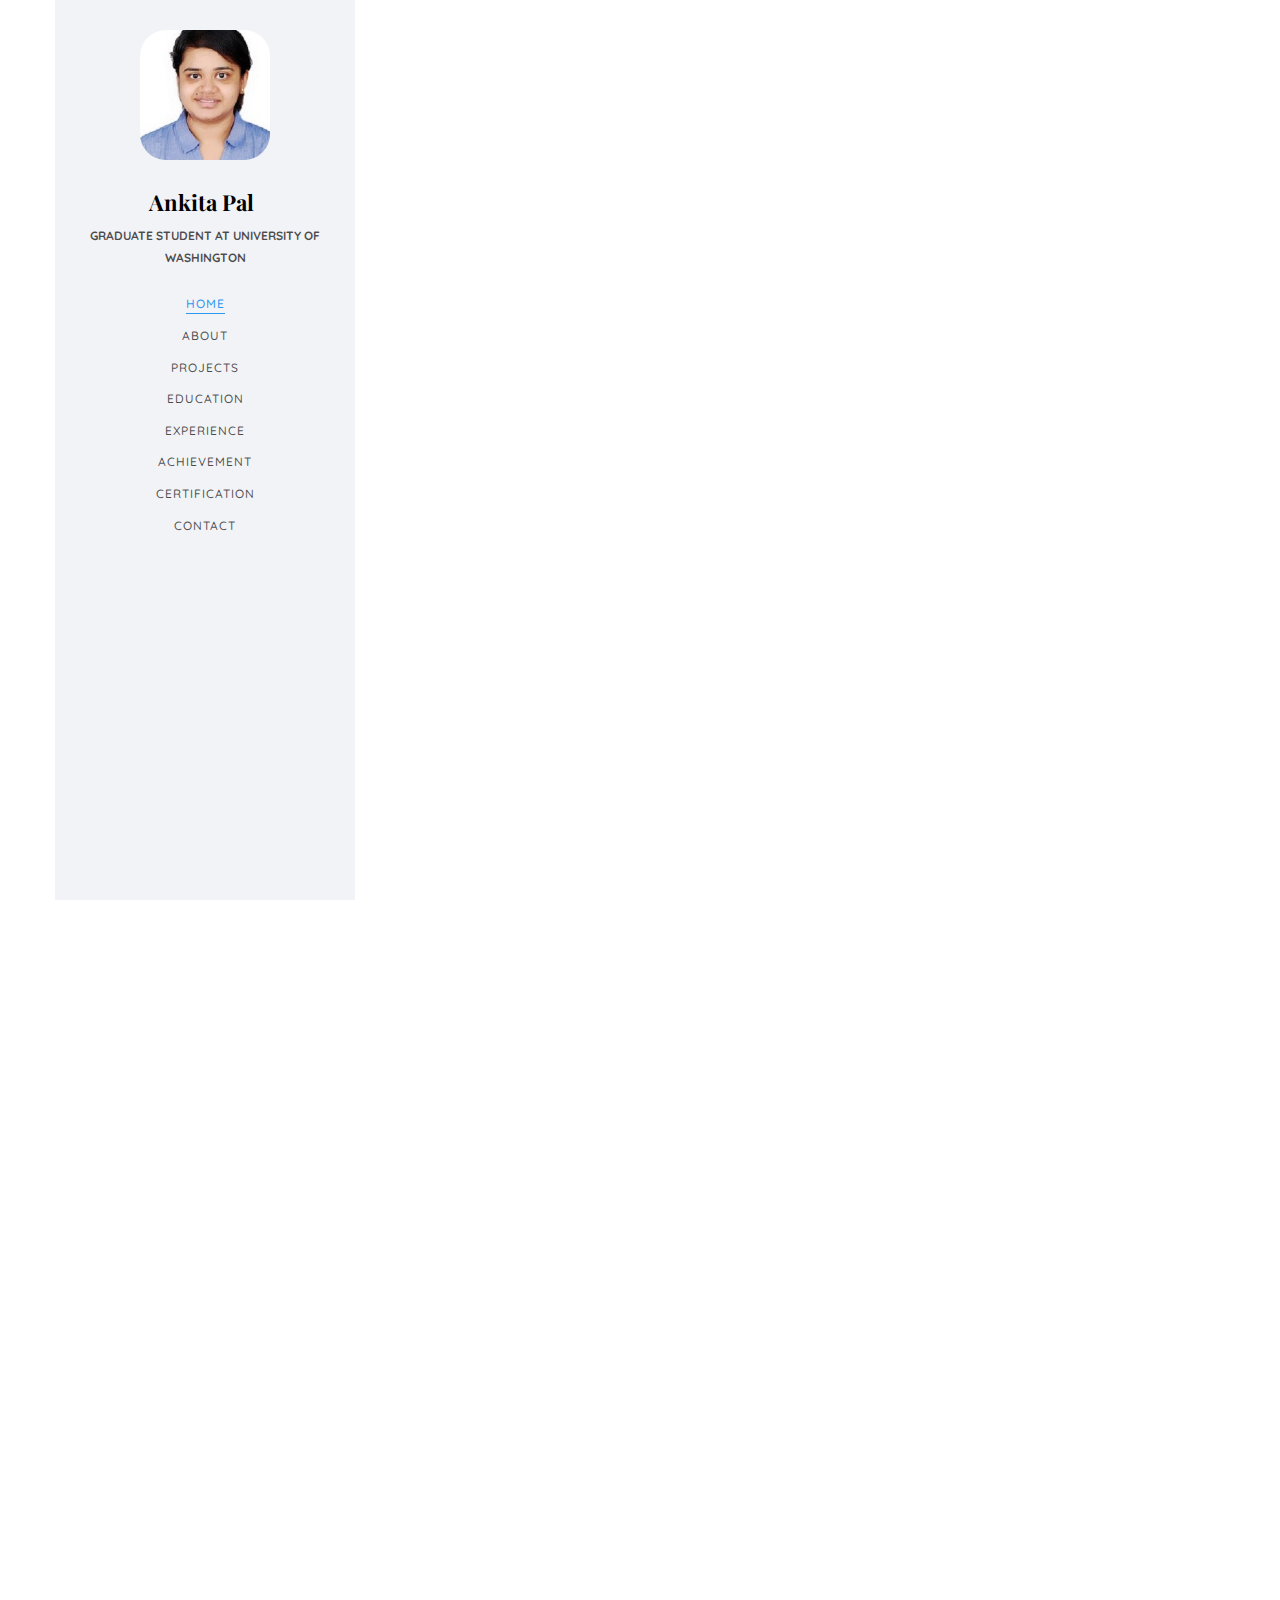
==== chatbot.html @ c8bf7006 "Add files via upload" ====
<!DOCTYPE HTML>
<html>
	<head>
	<meta charset="utf-8">
	<meta http-equiv="X-UA-Compatible" content="IE=edge">
	<title>Ankita Pal </title>
	<meta name="viewport" content="width=device-width, initial-scale=1">
        
	<meta name="description" content="Ankita Pal  is an Machine Learning Engineer from Bengaluru. See more..." />
	<meta name="keywords" content="Portfolio, Praven-, Ankita Pal-,Ankita Pal--linkedin,Ankita Pal--github,portfolio,Ankita Pal,,Ankita Pal-linkedin,ml-engineer,ai-engineer-Ankita Pal, Ankita Pal  github, Ankita Pal  linkedin, Ankita Pal ml engineer, Ankita Pal github, Ankita Pal linkedin, ai engineer"/>
	<meta name="author" content="Ankita Pal " />
        
    <!-- Global site tag (gtag.js) - Google Analytics -->
    <script async src="https://www.googletagmanager.com/gtag/js?id=UA-143950329-1"></script>
    <script>
      window.dataLayer = window.dataLayer || [];
      function gtag(){dataLayer.push(arguments);}
      gtag('js', new Date());
      gtag('config', 'UA-143950329-1');
    </script>
	<link rel="shortcut icon" href="favicon.ico">
	<link href="https://fonts.googleapis.com/css?family=Quicksand:300,400,500,700" rel="stylesheet">
	<link href="https://fonts.googleapis.com/css?family=Playfair+Display:400,400i,700" rel="stylesheet">
	<link rel="stylesheet" href="css/animate.css">
	<link rel="stylesheet" href="css/icomoon.css">
	<link rel="stylesheet" href="css/bootstrap.css">
	<link rel="stylesheet" href="css/flexslider.css">
	<link rel="stylesheet" href="fonts/flaticon/font/flaticon.css">
	<link rel="stylesheet" href="css/owl.carousel.min.css">
	<link rel="stylesheet" href="css/owl.theme.default.min.css">
	<link rel="stylesheet" href="css/style.css">
	<script src="js/modernizr-2.6.2.min.js"></script>

	</head>
	<body>
	<div id="colorlib-page">
		<div class="container-wrap">
		<a href="#" class="js-colorlib-nav-toggle colorlib-nav-toggle" data-toggle="collapse" data-target="#navbar" aria-expanded="false" aria-controls="navbar"><i></i></a>
		<aside id="colorlib-aside" role="complementary" class="border js-fullheight">
			<div class="text-center">
				<div class="author-img" style="background-image: url(images/DSC_0256.JPG);"></div>
				<h1 id="colorlib-logo"><a href="index.html">Ankita Pal </a></h1>
				<span class="position"><strong>Graduate student at University of Washington</strong></span>
			</div>
			<nav id="colorlib-main-menu" role="navigation" class="navbar">
				<!--<div id="navbar" class="collapse">-->
					<ul>
						<li class="active"><a href="" data-nav-section="home">Home</a></li>
						<li><a href="index.html#ABOUT">About</a></li> 
						<li><a href="index.html#PROJECTS" data-nav-section="projects">Projects</a></li>
						<li><a href="index.html#EDUCATION" data-nav-section="education">Education</a></li>
						<li><a href="index.html#EXPERIENCE" data-nav-section="experience">Experience</a></li>
                        <li><a href="index.html#ACHIEVEMENT" data-nav-section="achievement">Achievement</a></li>
                        <li><a href="index.html#CERTIFICATION" data-nav-section="certification">Certification</a></li>
						<li><a href="index.html#CONTACT" data-nav-section="contact">Contact</a></li>
					</ul>
				<!--</div>-->
			</nav>
		</aside>

		<div id="colorlib-main">
			
			<section class="colorlib-about" data-section="about">
				<div class="colorlib-narrow-content">
					<div class="row">
						<div class="col-md-12">
							<div class="row row-bottom-padded-sm animate-box" data-animate-effect="fadeInLeft">
								<div class="col-md-12">
									<div class="about-desc">
										<h2>Time-Aware News Recommendation Engine Based on Twitter User History</h2><a href="https://github.com/ankitapal189/News_recommendation"><u>Github Link</u></a>
											   <h3><a>University of Washington</a><span>&nbsp;&nbsp;Mar 2020 - Jun 2020</span></h3>
											  <p style="color: black">Proposed a method for news recommendation on social media platforms. Recommendation engine employs user-side information as well as the news article information for a hybrid Collaborative Filtering and Content-Based Filtering (CF-CBF) approach, to recommend a news article to the user. Experimented with both vectorized and graph-based approaches to cluster users based on their news consumption patterns. This forms the basis of the Collaborative Filtering component of the algorithm. On the item-side, experimented with vectorized and probabilistic approaches to find article clusters. Combining this with the time specific user interest for each topic, get a Content-Based Filtering (CBF) recommendation score. Finally, we take the two recommendation scores and combine them to a single score. Recommend the most relevant articles from the topics with the highest CF-CBF score for each user at a particular time period.</p>
											  <img src="C:\Users\ankit\Downloads\Website\inboxpraveen.github.io\images\flow.PNG">
											  <h4>Data Collection</h4>
											  <p>To creat a news recommendation engine, news as well as user data to model the user-item interactions, was needed.  While there are many text corpora for news article data, literature surveys showed that there are no openly available data sources to collect user interactions with news-items. Therefore, we decided to use Twitter data. We used tweets/retweets as the links between users and news articles. The twitter data used in our project was collected using the FakeNewsNet data repository. The repository provides a web-scraping tool that collects tweet and retweet data which refer to Politifact news articles.  This data is pulled using the Twitter API. </p>
											  <h4>Experiments</h4>
											  <p>For running our experiments, we split the data into training and test data sets. The split was done based on the active time span for each user.  70% of each user’s tweeting activity is used for the training data while the remaining 30% is retained for testing.  For inactive users (1-2 tweet only),we included 80% of such users in the training data, while the remaining users were considered ascold-start users in the test data. This was done to analyze the performance of our algorithm for cold and warm users. In our algorithm we have proposed two major ideas to recommend more personalized and time based recommendations. 
											  <ul>
												<li>Recommendations based on patterns in monthly interests in topics
												<li>Hybrid Recommendations generated based on user clustering by Louvain community detection and article clustering based on LDA. 
											  </ul>
											  To test the effect of each of these proposed ideas, we evaluate our model against other baseline algorithms.</p>
											  <h4>Model Evaluation Metrics</h4>
											  <p>We compare our algorithm against the baseline models, by comparing metrics like MAP@K, Precision@K, Recall@K, and Area under the Curve (AUC). Our recommender system produces a list of recommendations for each user in the test set. MAP@K gives insight into how relevant the list of recommended items are while giving a ranking to the recommendations as well.   Therefore,  by using this metric we can determine how well we are front-loading our recommendations. Precision@K and Recall@K do not take into account the ordering of the articles.  These metrics simply calculate the precision and recall by considering only the subset of our top recommendations from rank 1 through k. They are informative in indicating how well the system is performing in terms of recommending the relevant articles. The Precision-Recall curve takes into account both precision and recall of the recommendation system. Since there is a tradeoff between precision and recall, the area under the curve (AUC) can therefore be used as a single balanced measure for the overall quality of a recommendation system.</p>
											  
											  <h4>Result and Conclusion</h4>
											  <img src="C:\Users\ankit\Downloads\Website\inboxpraveen.github.io\images\results.PNG", style="height:300px; width:900px;">
											  <img src="C:\Users\ankit\Downloads\Website\inboxpraveen.github.io\images\results2.PNG">
											  <p>News Recommendation Systems pose a challenging problem due to the high dimensionality of the data.  Hybrid recommendations help to reduce the dimensionality, as well as improve recommendations based on similarities between within news articles and within users. The hybrid approach also helps to solve the User-side and Item-side cold start problems. Using the Louvain community detection algorithm, we find that we are able to group the users quite well in comparison to K-Means clustering.  We also find that LDA performs quite well as a topic modeling algorithm to classify similar articles. The popularity of different topics vary over time. Utilizing users’ time-based interest in different topics, tends to improve the model by recommending more relevant topics at any given time.  The smoothing constantGthat we have used in our implementation is an estimate of the average number of articles read across all time periods. The purpose of the smoothing constant is to take into account new users who do not have a substantial reading history. For the future scope of the project, it would be interesting to study how tuning the smoothing constant can improve the performance of the model.</p>

									</div>
								</div>
							</div>
						</div>
					</div>
				</div>
			</section>

			
			
		</div><!-- end:colorlib-main -->
	</div><!-- end:container-wrap -->
	</div><!-- end:colorlib-page -->

	<!-- jQuery -->
	<script src="js/jquery.min.js"></script>
	<!-- jQuery Easing -->
	<script src="js/jquery.easing.1.3.js"></script>
	<!-- Bootstrap -->
	<script src="js/bootstrap.min.js"></script>
	<!-- Waypoints -->
	<script src="js/jquery.waypoints.min.js"></script>
	<!-- Flexslider -->
	<script src="js/jquery.flexslider-min.js"></script>
	<!-- Owl carousel -->
	<script src="js/owl.carousel.min.js"></script>
	<!-- Counters -->
	<script src="js/jquery.countTo.js"></script>
	
	
	<!-- MAIN JS -->
	<script src="js/main.js"></script>

	</body>
</html>
---- css/icomoon.css ----
@font-face {
  font-family: 'icomoon';
  src:  url('fonts/icomoon.eot?6py85u');
  src:  url('fonts/icomoon.eot?6py85u#iefix') format('embedded-opentype'),
    url('fonts/icomoon.ttf?6py85u') format('truetype'),
    url('fonts/icomoon.woff?6py85u') format('woff'),
    url('fonts/icomoon.svg?6py85u#icomoon') format('svg');
  font-weight: normal;
  font-style: normal;
}

[class^="icon-"], [class*=" icon-"] {
  /* use !important to prevent issues with browser extensions that change fonts */
  font-family: 'icomoon' !important;
  speak: none;
  font-style: normal;
  font-weight: normal;
  font-variant: normal;
  text-transform: none;
  line-height: 1;

  /* Better Font Rendering =========== */
  -webkit-font-smoothing: antialiased;
  -moz-osx-font-smoothing: grayscale;
}

.icon-times:before {
  content: "\e930";
}
.icon-tick:before {
  content: "\e931";
}
.icon-plus:before {
  content: "\e932";
}
.icon-minus:before {
  content: "\e933";
}
.icon-equals:before {
  content: "\e934";
}
.icon-divide:before {
  content: "\e935";
}
.icon-chevron-right:before {
  content: "\e936";
}
.icon-chevron-left:before {
  content: "\e937";
}
.icon-arrow-right-thick:before {
  content: "\e938";
}
.icon-arrow-left-thick:before {
  content: "\e939";
}
.icon-th-small:before {
  content: "\e93a";
}
.icon-th-menu:before {
  content: "\e93b";
}
.icon-th-list:before {
  content: "\e93c";
}
.icon-th-large:before {
  content: "\e93d";
}
.icon-home:before {
  content: "\e93e";
}
.icon-arrow-forward:before {
  content: "\e93f";
}
.icon-arrow-back:before {
  content: "\e940";
}
.icon-rss:before {
  content: "\e941";
}
.icon-location:before {
  content: "\e942";
}
.icon-link:before {
  content: "\e943";
}
.icon-image:before {
  content: "\e944";
}
.icon-arrow-up-thick:before {
  content: "\e945";
}
.icon-arrow-down-thick:before {
  content: "\e946";
}
.icon-starburst:before {
  content: "\e947";
}
.icon-starburst-outline:before {
  content: "\e948";
}
.icon-star3:before {
  content: "\e949";
}
.icon-flow-children:before {
  content: "\e94a";
}
.icon-export:before {
  content: "\e94b";
}
.icon-delete2:before {
  content: "\e94c";
}
.icon-delete-outline:before {
  content: "\e94d";
}
.icon-cloud-storage:before {
  content: "\e94e";
}
.icon-wi-fi:before {
  content: "\e94f";
}
.icon-heart:before {
  content: "\e950";
}
.icon-flash:before {
  content: "\e951";
}
.icon-cancel:before {
  content: "\e952";
}
.icon-backspace:before {
  content: "\e953";
}
.icon-attachment:before {
  content: "\e954";
}
.icon-arrow-move:before {
  content: "\e955";
}
.icon-warning:before {
  content: "\e956";
}
.icon-user:before {
  content: "\e957";
}
.icon-radar:before {
  content: "\e958";
}
.icon-lock-open:before {
  content: "\e959";
}
.icon-lock-closed:before {
  content: "\e95a";
}
.icon-location-arrow:before {
  content: "\e95b";
}
.icon-info:before {
  content: "\e95c";
}
.icon-user-delete:before {
  content: "\e95d";
}
.icon-user-add:before {
  content: "\e95e";
}
.icon-media-pause:before {
  content: "\e95f";
}
.icon-group:before {
  content: "\e960";
}
.icon-chart-pie:before {
  content: "\e961";
}
.icon-chart-line:before {
  content: "\e962";
}
.icon-chart-bar:before {
  content: "\e963";
}
.icon-chart-area:before {
  content: "\e964";
}
.icon-video:before {
  content: "\e965";
}
.icon-point-of-interest:before {
  content: "\e966";
}
.icon-infinity:before {
  content: "\e967";
}
.icon-globe:before {
  content: "\e968";
}
.icon-eye:before {
  content: "\e969";
}
.icon-cog:before {
  content: "\e96a";
}
.icon-camera:before {
  content: "\e96b";
}
.icon-upload:before {
  content: "\e96c";
}
.icon-scissors:before {
  content: "\e96d";
}
.icon-refresh:before {
  content: "\e96e";
}
.icon-pin:before {
  content: "\e96f";
}
.icon-key:before {
  content: "\e970";
}
.icon-info-large:before {
  content: "\e971";
}
.icon-eject:before {
  content: "\e972";
}
.icon-download:before {
  content: "\e973";
}
.icon-zoom:before {
  content: "\e974";
}
.icon-zoom-out:before {
  content: "\e975";
}
.icon-zoom-in:before {
  content: "\e976";
}
.icon-sort-numerically:before {
  content: "\e977";
}
.icon-sort-alphabetically:before {
  content: "\e978";
}
.icon-input-checked:before {
  content: "\e979";
}
.icon-calender:before {
  content: "\e97a";
}
.icon-world2:before {
  content: "\e97b";
}
.icon-notes:before {
  content: "\e97c";
}
.icon-code:before {
  content: "\e97d";
}
.icon-arrow-sync:before {
  content: "\e97e";
}
.icon-arrow-shuffle:before {
  content: "\e97f";
}
.icon-arrow-repeat:before {
  content: "\e980";
}
.icon-arrow-minimise:before {
  content: "\e981";
}
.icon-arrow-maximise:before {
  content: "\e982";
}
.icon-arrow-loop:before {
  content: "\e983";
}
.icon-anchor:before {
  content: "\e984";
}
.icon-spanner:before {
  content: "\e985";
}
.icon-puzzle:before {
  content: "\e986";
}
.icon-power:before {
  content: "\e987";
}
.icon-plane:before {
  content: "\e988";
}
.icon-pi:before {
  content: "\e989";
}
.icon-phone:before {
  content: "\e98a";
}
.icon-microphone2:before {
  content: "\e98b";
}
.icon-media-rewind:before {
  content: "\e98c";
}
.icon-flag:before {
  content: "\e98d";
}
.icon-adjust-brightness:before {
  content: "\e98e";
}
.icon-waves:before {
  content: "\e98f";
}
.icon-social-twitter:before {
  content: "\e990";
}
.icon-social-facebook:before {
  content: "\e991";
}
.icon-social-dribbble:before {
  content: "\e992";
}
.icon-media-stop:before {
  content: "\e993";
}
.icon-media-record:before {
  content: "\e994";
}
.icon-media-play:before {
  content: "\e995";
}
.icon-media-fast-forward:before {
  content: "\e996";
}
.icon-media-eject:before {
  content: "\e997";
}
.icon-social-vimeo:before {
  content: "\e998";
}
.icon-social-tumbler:before {
  content: "\e999";
}
.icon-social-skype:before {
  content: "\e99a";
}
.icon-social-pinterest:before {
  content: "\e99b";
}
.icon-social-linkedin:before {
  content: "\e99c";
}
.icon-social-last-fm:before {
  content: "\e99d";
}
.icon-social-github:before {
  content: "\e99e";
}
.icon-social-flickr:before {
  content: "\e99f";
}
.icon-at:before {
  content: "\e9a0";
}
.icon-times-outline:before {
  content: "\e9a1";
}
.icon-plus-outline:before {
  content: "\e9a2";
}
.icon-minus-outline:before {
  content: "\e9a3";
}
.icon-tick-outline:before {
  content: "\e9a4";
}
.icon-th-large-outline:before {
  content: "\e9a5";
}
.icon-equals-outline:before {
  content: "\e9a6";
}
.icon-divide-outline:before {
  content: "\e9a7";
}
.icon-chevron-right-outline:before {
  content: "\e9a8";
}
.icon-chevron-left-outline:before {
  content: "\e9a9";
}
.icon-arrow-right-outline:before {
  content: "\e9aa";
}
.icon-arrow-left-outline:before {
  content: "\e9ab";
}
.icon-th-small-outline:before {
  content: "\e9ac";
}
.icon-th-menu-outline:before {
  content: "\e9ad";
}
.icon-th-list-outline:before {
  content: "\e9ae";
}
.icon-news2:before {
  content: "\e9b1";
}
.icon-home-outline:before {
  content: "\e9b2";
}
.icon-arrow-up-outline:before {
  content: "\e9b3";
}
.icon-arrow-forward-outline:before {
  content: "\e9b4";
}
.icon-arrow-down-outline:before {
  content: "\e9b5";
}
.icon-arrow-back-outline:before {
  content: "\e9b6";
}
.icon-trash3:before {
  content: "\e9b7";
}
.icon-rss-outline:before {
  content: "\e9b8";
}
.icon-message:before {
  content: "\e9b9";
}
.icon-location-outline:before {
  content: "\e9ba";
}
.icon-link-outline:before {
  content: "\e9bb";
}
.icon-image-outline:before {
  content: "\e9bc";
}
.icon-export-outline:before {
  content: "\e9bd";
}
.icon-cross:before {
  content: "\e9be";
}
.icon-wi-fi-outline:before {
  content: "\e9bf";
}
.icon-star-outline:before {
  content: "\e9c0";
}
.icon-media-pause-outline:before {
  content: "\e9c1";
}
.icon-mail:before {
  content: "\e9c2";
}
.icon-heart-outline:before {
  content: "\e9c3";
}
.icon-flash-outline:before {
  content: "\e9c4";
}
.icon-cancel-outline:before {
  content: "\e9c5";
}
.icon-beaker:before {
  content: "\e9c6";
}
.icon-arrow-move-outline:before {
  content: "\e9c7";
}
.icon-watch2:before {
  content: "\e9c8";
}
.icon-warning-outline:before {
  content: "\e9c9";
}
.icon-time:before {
  content: "\e9ca";
}
.icon-radar-outline:before {
  content: "\e9cb";
}
.icon-lock-open-outline:before {
  content: "\e9cc";
}
.icon-location-arrow-outline:before {
  content: "\e9cd";
}
.icon-info-outline:before {
  content: "\e9ce";
}
.icon-backspace-outline:before {
  content: "\e9cf";
}
.icon-attachment-outline:before {
  content: "\e9d0";
}
.icon-user-outline:before {
  content: "\e9d1";
}
.icon-user-delete-outline:before {
  content: "\e9d2";
}
.icon-user-add-outline:before {
  content: "\e9d3";
}
.icon-lock-closed-outline:before {
  content: "\e9d4";
}
.icon-group-outline:before {
  content: "\e9d5";
}
.icon-chart-pie-outline:before {
  content: "\e9d6";
}
.icon-chart-line-outline:before {
  content: "\e9d7";
}
.icon-chart-bar-outline:before {
  content: "\e9d8";
}
.icon-chart-area-outline:before {
  content: "\e9d9";
}
.icon-video-outline:before {
  content: "\e9da";
}
.icon-point-of-interest-outline:before {
  content: "\e9db";
}
.icon-map:before {
  content: "\e9dc";
}
.icon-key-outline:before {
  content: "\e9dd";
}
.icon-infinity-outline:before {
  content: "\e9de";
}
.icon-globe-outline:before {
  content: "\e9df";
}
.icon-eye-outline:before {
  content: "\e9e0";
}
.icon-cog-outline:before {
  content: "\e9e1";
}
.icon-camera-outline:before {
  content: "\e9e2";
}
.icon-upload-outline:before {
  content: "\e9e3";
}
.icon-support:before {
  content: "\e9e4";
}
.icon-scissors-outline:before {
  content: "\e9e5";
}
.icon-refresh-outline:before {
  content: "\e9e6";
}
.icon-info-large-outline:before {
  content: "\e9e7";
}
.icon-eject-outline:before {
  content: "\e9e8";
}
.icon-download-outline:before {
  content: "\e9e9";
}
.icon-battery-mid:before {
  content: "\e9ea";
}
.icon-battery-low:before {
  content: "\e9eb";
}
.icon-battery-high:before {
  content: "\e9ec";
}
.icon-zoom-outline:before {
  content: "\e9ed";
}
.icon-zoom-out-outline:before {
  content: "\e9ee";
}
.icon-zoom-in-outline:before {
  content: "\e9ef";
}
.icon-tag3:before {
  content: "\e9f0";
}
.icon-tabs-outline:before {
  content: "\e9f1";
}
.icon-pin-outline:before {
  content: "\e9f2";
}
.icon-message-typing:before {
  content: "\e9f3";
}
.icon-directions:before {
  content: "\e9f4";
}
.icon-battery-full:before {
  content: "\e9f5";
}
.icon-battery-charge:before {
  content: "\e9f6";
}
.icon-pipette:before {
  content: "\e9f7";
}
.icon-pencil:before {
  content: "\e9f8";
}
.icon-folder:before {
  content: "\e9f9";
}
.icon-folder-delete:before {
  content: "\e9fa";
}
.icon-folder-add:before {
  content: "\e9fb";
}
.icon-edit:before {
  content: "\e9fc";
}
.icon-document:before {
  content: "\e9fd";
}
.icon-document-delete:before {
  content: "\e9fe";
}
.icon-document-add:before {
  content: "\e9ff";
}
.icon-brush:before {
  content: "\ea00";
}
.icon-thumbs-up:before {
  content: "\ea01";
}
.icon-thumbs-down:before {
  content: "\ea02";
}
.icon-pen:before {
  content: "\ea03";
}
.icon-sort-numerically-outline:before {
  content: "\ea04";
}
.icon-sort-alphabetically-outline:before {
  content: "\ea05";
}
.icon-social-last-fm-circular:before {
  content: "\ea06";
}
.icon-social-github-circular:before {
  content: "\ea07";
}
.icon-compass:before {
  content: "\ea08";
}
.icon-bookmark:before {
  content: "\ea09";
}
.icon-input-checked-outline:before {
  content: "\ea0a";
}
.icon-code-outline:before {
  content: "\ea0b";
}
.icon-calender-outline:before {
  content: "\ea0c";
}
.icon-business-card:before {
  content: "\ea0d";
}
.icon-arrow-up:before {
  content: "\ea0e";
}
.icon-arrow-sync-outline:before {
  content: "\ea0f";
}
.icon-arrow-right:before {
  content: "\ea10";
}
.icon-arrow-repeat-outline:before {
  content: "\ea11";
}
.icon-arrow-loop-outline:before {
  content: "\ea12";
}
.icon-arrow-left:before {
  content: "\ea13";
}
.icon-flow-switch:before {
  content: "\ea14";
}
.icon-flow-parallel:before {
  content: "\ea15";
}
.icon-flow-merge:before {
  content: "\ea16";
}
.icon-document-text:before {
  content: "\ea17";
}
.icon-clipboard:before {
  content: "\ea18";
}
.icon-calculator:before {
  content: "\ea19";
}
.icon-arrow-minimise-outline:before {
  content: "\ea1a";
}
.icon-arrow-maximise-outline:before {
  content: "\ea1b";
}
.icon-arrow-down:before {
  content: "\ea1c";
}
.icon-gift:before {
  content: "\ea1d";
}
.icon-film:before {
  content: "\ea1e";
}
.icon-database:before {
  content: "\ea1f";
}
.icon-bell:before {
  content: "\ea20";
}
.icon-anchor-outline:before {
  content: "\ea21";
}
.icon-adjust-contrast:before {
  content: "\ea22";
}
.icon-world-outline:before {
  content: "\ea23";
}
.icon-shopping-bag:before {
  content: "\ea24";
}
.icon-power-outline:before {
  content: "\ea25";
}
.icon-notes-outline:before {
  content: "\ea26";
}
.icon-device-tablet:before {
  content: "\ea27";
}
.icon-device-phone:before {
  content: "\ea28";
}
.icon-device-laptop:before {
  content: "\ea29";
}
.icon-device-desktop:before {
  content: "\ea2a";
}
.icon-briefcase:before {
  content: "\ea2b";
}
.icon-stopwatch:before {
  content: "\ea2c";
}
.icon-spanner-outline:before {
  content: "\ea2d";
}
.icon-puzzle-outline:before {
  content: "\ea2e";
}
.icon-printer:before {
  content: "\ea2f";
}
.icon-pi-outline:before {
  content: "\ea30";
}
.icon-lightbulb:before {
  content: "\ea31";
}
.icon-flag-outline:before {
  content: "\ea32";
}
.icon-contacts:before {
  content: "\ea33";
}
.icon-archive2:before {
  content: "\ea34";
}
.icon-weather-stormy:before {
  content: "\ea35";
}
.icon-weather-shower:before {
  content: "\ea36";
}
.icon-weather-partly-sunny:before {
  content: "\ea37";
}
.icon-weather-downpour:before {
  content: "\ea38";
}
.icon-weather-cloudy:before {
  content: "\ea39";
}
.icon-plane-outline:before {
  content: "\ea3a";
}
.icon-phone-outline:before {
  content: "\ea3b";
}
.icon-microphone-outline:before {
  content: "\ea3c";
}
.icon-weather-windy:before {
  content: "\ea3d";
}
.icon-weather-windy-cloudy:before {
  content: "\ea3e";
}
.icon-weather-sunny:before {
  content: "\ea3f";
}
.icon-weather-snow:before {
  content: "\ea40";
}
.icon-weather-night:before {
  content: "\ea41";
}
.icon-media-stop-outline:before {
  content: "\ea42";
}
.icon-media-rewind-outline:before {
  content: "\ea43";
}
.icon-media-record-outline:before {
  content: "\ea44";
}
.icon-media-play-outline:before {
  content: "\ea45";
}
.icon-media-fast-forward-outline:before {
  content: "\ea46";
}
.icon-media-eject-outline:before {
  content: "\ea47";
}
.icon-wine:before {
  content: "\ea48";
}
.icon-waves-outline:before {
  content: "\ea49";
}
.icon-ticket:before {
  content: "\ea4a";
}
.icon-tags:before {
  content: "\ea4b";
}
.icon-plug:before {
  content: "\ea4c";
}
.icon-headphones:before {
  content: "\ea4d";
}
.icon-credit-card:before {
  content: "\ea4e";
}
.icon-coffee:before {
  content: "\ea4f";
}
.icon-book:before {
  content: "\ea50";
}
.icon-beer:before {
  content: "\ea51";
}
.icon-volume2:before {
  content: "\ea52";
}
.icon-volume-up:before {
  content: "\ea53";
}
.icon-volume-mute:before {
  content: "\ea54";
}
.icon-volume-down:before {
  content: "\ea55";
}
.icon-social-vimeo-circular:before {
  content: "\ea56";
}
.icon-social-twitter-circular:before {
  content: "\ea57";
}
.icon-social-pinterest-circular:before {
  content: "\ea58";
}
.icon-social-linkedin-circular:before {
  content: "\ea59";
}
.icon-social-facebook-circular:before {
  content: "\ea5a";
}
.icon-social-dribbble-circular:before {
  content: "\ea5b";
}
.icon-tree:before {
  content: "\ea5c";
}
.icon-thermometer2:before {
  content: "\ea5d";
}
.icon-social-tumbler-circular:before {
  content: "\ea5e";
}
.icon-social-skype-outline:before {
  content: "\ea5f";
}
.icon-social-flickr-circular:before {
  content: "\ea60";
}
.icon-social-at-circular:before {
  content: "\ea61";
}
.icon-shopping-cart:before {
  content: "\ea62";
}
.icon-messages:before {
  content: "\ea63";
}
.icon-leaf:before {
  content: "\ea64";
}
.icon-feather:before {
  content: "\ea65";
}
.icon-eye2:before {
  content: "\e064";
}
.icon-paper-clip:before {
  content: "\e065";
}
.icon-mail5:before {
  content: "\e066";
}
.icon-toggle:before {
  content: "\e067";
}
.icon-layout:before {
  content: "\e068";
}
.icon-link2:before {
  content: "\e069";
}
.icon-bell2:before {
  content: "\e06a";
}
.icon-lock3:before {
  content: "\e06b";
}
.icon-unlock:before {
  content: "\e06c";
}
.icon-ribbon2:before {
  content: "\e06d";
}
.icon-image2:before {
  content: "\e06e";
}
.icon-signal:before {
  content: "\e06f";
}
.icon-target3:before {
  content: "\e070";
}
.icon-clipboard3:before {
  content: "\e071";
}
.icon-clock3:before {
  content: "\e072";
}
.icon-watch:before {
  content: "\e073";
}
.icon-air-play:before {
  content: "\e074";
}
.icon-camera3:before {
  content: "\e075";
}
.icon-video2:before {
  content: "\e076";
}
.icon-disc:before {
  content: "\e077";
}
.icon-printer3:before {
  content: "\e078";
}
.icon-monitor:before {
  content: "\e079";
}
.icon-server:before {
  content: "\e07a";
}
.icon-cog2:before {
  content: "\e07b";
}
.icon-heart3:before {
  content: "\e07c";
}
.icon-paragraph:before {
  content: "\e07d";
}
.icon-align-justify:before {
  content: "\e07e";
}
.icon-align-left:before {
  content: "\e07f";
}
.icon-align-center:before {
  content: "\e080";
}
.icon-align-right:before {
  content: "\e081";
}
.icon-book2:before {
  content: "\e082";
}
.icon-layers2:before {
  content: "\e083";
}
.icon-stack2:before {
  content: "\e084";
}
.icon-stack-2:before {
  content: "\e085";
}
.icon-paper:before {
  content: "\e086";
}
.icon-paper-stack:before {
  content: "\e087";
}
.icon-search3:before {
  content: "\e088";
}
.icon-zoom-in2:before {
  content: "\e089";
}
.icon-zoom-out2:before {
  content: "\e08a";
}
.icon-reply2:before {
  content: "\e08b";
}
.icon-circle-plus:before {
  content: "\e08c";
}
.icon-circle-minus:before {
  content: "\e08d";
}
.icon-circle-check:before {
  content: "\e08e";
}
.icon-circle-cross:before {
  content: "\e08f";
}
.icon-square-plus:before {
  content: "\e090";
}
.icon-square-minus:before {
  content: "\e091";
}
.icon-square-check:before {
  content: "\e092";
}
.icon-square-cross:before {
  content: "\e093";
}
.icon-microphone:before {
  content: "\e094";
}
.icon-record:before {
  content: "\e095";
}
.icon-skip-back:before {
  content: "\e096";
}
.icon-rewind:before {
  content: "\e097";
}
.icon-play4:before {
  content: "\e098";
}
.icon-pause3:before {
  content: "\e099";
}
.icon-stop3:before {
  content: "\e09a";
}
.icon-fast-forward:before {
  content: "\e09b";
}
.icon-skip-forward:before {
  content: "\e09c";
}
.icon-shuffle2:before {
  content: "\e09d";
}
.icon-repeat:before {
  content: "\e09e";
}
.icon-folder2:before {
  content: "\e09f";
}
.icon-umbrella:before {
  content: "\e0a0";
}
.icon-moon:before {
  content: "\e0a1";
}
.icon-thermometer:before {
  content: "\e0a2";
}
.icon-drop:before {
  content: "\e0a3";
}
.icon-sun2:before {
  content: "\e0a4";
}
.icon-cloud3:before {
  content: "\e0a5";
}
.icon-cloud-upload2:before {
  content: "\e0a6";
}
.icon-cloud-download2:before {
  content: "\e0a7";
}
.icon-upload4:before {
  content: "\e0a8";
}
.icon-download4:before {
  content: "\e0a9";
}
.icon-location3:before {
  content: "\e0aa";
}
.icon-location-2:before {
  content: "\e0ab";
}
.icon-map3:before {
  content: "\e0ac";
}
.icon-battery:before {
  content: "\e0ad";
}
.icon-head:before {
  content: "\e0ae";
}
.icon-briefcase3:before {
  content: "\e0af";
}
.icon-speech-bubble:before {
  content: "\e0b0";
}
.icon-anchor2:before {
  content: "\e0b1";
}
.icon-globe2:before {
  content: "\e0b2";
}
.icon-box:before {
  content: "\e0b3";
}
.icon-reload:before {
  content: "\e0b4";
}
.icon-share3:before {
  content: "\e0b5";
}
.icon-marquee:before {
  content: "\e0b6";
}
.icon-marquee-plus:before {
  content: "\e0b7";
}
.icon-marquee-minus:before {
  content: "\e0b8";
}
.icon-tag:before {
  content: "\e0b9";
}
.icon-power2:before {
  content: "\e0ba";
}
.icon-command2:before {
  content: "\e0bb";
}
.icon-alt:before {
  content: "\e0bc";
}
.icon-esc:before {
  content: "\e0bd";
}
.icon-bar-graph:before {
  content: "\e0be";
}
.icon-bar-graph-2:before {
  content: "\e0bf";
}
.icon-pie-graph:before {
  content: "\e0c0";
}
.icon-star:before {
  content: "\e0c1";
}
.icon-arrow-left3:before {
  content: "\e0c2";
}
.icon-arrow-right3:before {
  content: "\e0c3";
}
.icon-arrow-up3:before {
  content: "\e0c4";
}
.icon-arrow-down3:before {
  content: "\e0c5";
}
.icon-volume:before {
  content: "\e0c6";
}
.icon-mute:before {
  content: "\e0c7";
}
.icon-content-right:before {
  content: "\e100";
}
.icon-content-left:before {
  content: "\e101";
}
.icon-grid2:before {
  content: "\e102";
}
.icon-grid-2:before {
  content: "\e103";
}
.icon-columns:before {
  content: "\e104";
}
.icon-loader:before {
  content: "\e105";
}
.icon-bag:before {
  content: "\e106";
}
.icon-ban:before {
  content: "\e107";
}
.icon-flag3:before {
  content: "\e108";
}
.icon-trash:before {
  content: "\e109";
}
.icon-expand2:before {
  content: "\e110";
}
.icon-contract:before {
  content: "\e111";
}
.icon-maximize:before {
  content: "\e112";
}
.icon-minimize:before {
  content: "\e113";
}
.icon-plus2:before {
  content: "\e114";
}
.icon-minus2:before {
  content: "\e115";
}
.icon-check:before {
  content: "\e116";
}
.icon-cross2:before {
  content: "\e117";
}
.icon-move:before {
  content: "\e118";
}
.icon-delete:before {
  content: "\e119";
}
.icon-menu5:before {
  content: "\e120";
}
.icon-archive:before {
  content: "\e121";
}
.icon-inbox:before {
  content: "\e122";
}
.icon-outbox:before {
  content: "\e123";
}
.icon-file:before {
  content: "\e124";
}
.icon-file-add:before {
  content: "\e125";
}
.icon-file-subtract:before {
  content: "\e126";
}
.icon-help:before {
  content: "\e127";
}
.icon-open:before {
  content: "\e128";
}
.icon-ellipsis:before {
  content: "\e129";
}
.icon-heart4:before {
  content: "\e900";
}
.icon-cloud4:before {
  content: "\e901";
}
.icon-star2:before {
  content: "\e902";
}
.icon-tv2:before {
  content: "\e903";
}
.icon-sound:before {
  content: "\e904";
}
.icon-video3:before {
  content: "\e905";
}
.icon-trash2:before {
  content: "\e906";
}
.icon-user2:before {
  content: "\e907";
}
.icon-key3:before {
  content: "\e908";
}
.icon-search4:before {
  content: "\e909";
}
.icon-settings:before {
  content: "\e90a";
}
.icon-camera4:before {
  content: "\e90b";
}
.icon-tag2:before {
  content: "\e90c";
}
.icon-lock4:before {
  content: "\e90d";
}
.icon-bulb:before {
  content: "\e90e";
}
.icon-pen2:before {
  content: "\e90f";
}
.icon-diamond:before {
  content: "\e910";
}
.icon-display2:before {
  content: "\e911";
}
.icon-location4:before {
  content: "\e912";
}
.icon-eye3:before {
  content: "\e913";
}
.icon-bubble3:before {
  content: "\e914";
}
.icon-stack3:before {
  content: "\e915";
}
.icon-cup:before {
  content: "\e916";
}
.icon-phone3:before {
  content: "\e917";
}
.icon-news:before {
  content: "\e918";
}
.icon-mail6:before {
  content: "\e919";
}
.icon-like:before {
  content: "\e91a";
}
.icon-photo:before {
  content: "\e91b";
}
.icon-note:before {
  content: "\e91c";
}
.icon-clock4:before {
  content: "\e91d";
}
.icon-paperplane:before {
  content: "\e91e";
}
.icon-params:before {
  content: "\e91f";
}
.icon-banknote:before {
  content: "\e920";
}
.icon-data:before {
  content: "\e921";
}
.icon-music2:before {
  content: "\e922";
}
.icon-megaphone2:before {
  content: "\e923";
}
.icon-study:before {
  content: "\e924";
}
.icon-lab2:before {
  content: "\e925";
}
.icon-food:before {
  content: "\e926";
}
.icon-t-shirt:before {
  content: "\e927";
}
.icon-fire2:before {
  content: "\e928";
}
.icon-clip:before {
  content: "\e929";
}
.icon-shop:before {
  content: "\e92a";
}
.icon-calendar3:before {
  content: "\e92b";
}
.icon-wallet2:before {
  content: "\e92c";
}
.icon-vynil:before {
  content: "\e92d";
}
.icon-truck2:before {
  content: "\e92e";
}
.icon-world:before {
  content: "\e92f";
}
.icon-spinner6:before {
  content: "\e9af";
}
.icon-spinner7:before {
  content: "\e9b0";
}
.icon-amazon:before {
  content: "\eab7";
}
.icon-google:before {
  content: "\eab8";
}
.icon-google2:before {
  content: "\eab9";
}
.icon-google3:before {
  content: "\eaba";
}
.icon-google-plus:before {
  content: "\eabb";
}
.icon-google-plus2:before {
  content: "\eabc";
}
.icon-google-plus3:before {
  content: "\eabd";
}
.icon-hangouts:before {
  content: "\eabe";
}
.icon-google-drive:before {
  content: "\eabf";
}
.icon-facebook2:before {
  content: "\eac0";
}
.icon-facebook22:before {
  content: "\eac1";
}
.icon-instagram:before {
  content: "\eac2";
}
.icon-whatsapp:before {
  content: "\eac3";
}
.icon-spotify:before {
  content: "\eac4";
}
.icon-telegram:before {
  content: "\eac5";
}
.icon-twitter2:before {
  content: "\eac6";
}
.icon-vine:before {
  content: "\eac7";
}
.icon-vk:before {
  content: "\eac8";
}
.icon-renren:before {
  content: "\eac9";
}
.icon-sina-weibo:before {
  content: "\eaca";
}
.icon-rss2:before {
  content: "\eacb";
}
.icon-rss22:before {
  content: "\eacc";
}
.icon-youtube:before {
  content: "\eacd";
}
.icon-youtube2:before {
  content: "\eace";
}
.icon-twitch:before {
  content: "\eacf";
}
.icon-vimeo:before {
  content: "\ead0";
}
.icon-vimeo2:before {
  content: "\ead1";
}
.icon-lanyrd:before {
  content: "\ead2";
}
.icon-flickr:before {
  content: "\ead3";
}
.icon-flickr2:before {
  content: "\ead4";
}
.icon-flickr3:before {
  content: "\ead5";
}
.icon-flickr4:before {
  content: "\ead6";
}
.icon-dribbble2:before {
  content: "\ead7";
}
.icon-behance:before {
  content: "\ead8";
}
.icon-behance2:before {
  content: "\ead9";
}
.icon-deviantart:before {
  content: "\eada";
}
.icon-500px:before {
  content: "\eadb";
}
.icon-steam:before {
  content: "\eadc";
}
.icon-steam2:before {
  content: "\eadd";
}
.icon-dropbox:before {
  content: "\eade";
}
.icon-onedrive:before {
  content: "\eadf";
}
.icon-github:before {
  content: "\eae0";
}
.icon-npm:before {
  content: "\eae1";
}
.icon-basecamp:before {
  content: "\eae2";
}
.icon-trello:before {
  content: "\eae3";
}
.icon-wordpress:before {
  content: "\eae4";
}
.icon-joomla:before {
  content: "\eae5";
}
.icon-ello:before {
  content: "\eae6";
}
.icon-blogger:before {
  content: "\eae7";
}
.icon-blogger2:before {
  content: "\eae8";
}
.icon-tumblr2:before {
  content: "\eae9";
}
.icon-tumblr22:before {
  content: "\eaea";
}
.icon-yahoo:before {
  content: "\eaeb";
}
.icon-yahoo2:before {
  content: "\eaec";
}
.icon-tux:before {
  content: "\eaed";
}
.icon-appleinc:before {
  content: "\eaee";
}
.icon-finder:before {
  content: "\eaef";
}
.icon-android:before {
  content: "\eaf0";
}
.icon-windows:before {
  content: "\eaf1";
}
.icon-windows8:before {
  content: "\eaf2";
}
.icon-soundcloud:before {
  content: "\eaf3";
}
.icon-soundcloud2:before {
  content: "\eaf4";
}
.icon-skype:before {
  content: "\eaf5";
}
.icon-reddit:before {
  content: "\eaf6";
}
.icon-hackernews:before {
  content: "\eaf7";
}
.icon-wikipedia:before {
  content: "\eaf8";
}
.icon-linkedin2:before {
  content: "\eaf9";
}
.icon-linkedin22:before {
  content: "\eafa";
}
.icon-lastfm:before {
  content: "\eafb";
}
.icon-lastfm2:before {
  content: "\eafc";
}
.icon-delicious:before {
  content: "\eafd";
}
.icon-stumbleupon:before {
  content: "\eafe";
}
.icon-stumbleupon2:before {
  content: "\eaff";
}
.icon-stackoverflow:before {
  content: "\eb00";
}
.icon-pinterest:before {
  content: "\eb01";
}
.icon-pinterest2:before {
  content: "\eb02";
}
.icon-xing:before {
  content: "\eb03";
}
.icon-xing2:before {
  content: "\eb04";
}
.icon-flattr:before {
  content: "\eb05";
}
.icon-foursquare:before {
  content: "\eb06";
}
.icon-yelp:before {
  content: "\eb07";
}
.icon-paypal:before {
  content: "\eb08";
}
.icon-chrome:before {
  content: "\eb09";
}
.icon-firefox:before {
  content: "\eb0a";
}
.icon-IE:before {
  content: "\eb0b";
}
.icon-edge:before {
  content: "\eb0c";
}
.icon-safari:before {
  content: "\eb0d";
}
.icon-opera:before {
  content: "\eb0e";
}
.icon-file-pdf:before {
  content: "\eb0f";
}
.icon-file-openoffice:before {
  content: "\eb10";
}
.icon-file-word:before {
  content: "\eb11";
}
.icon-file-excel:before {
  content: "\eb12";
}
.icon-libreoffice:before {
  content: "\eb13";
}
.icon-html-five:before {
  content: "\eb14";
}
.icon-html-five2:before {
  content: "\eb15";
}
.icon-css3:before {
  content: "\eb16";
}
.icon-git:before {
  content: "\eb17";
}
.icon-codepen:before {
  content: "\eb18";
}
.icon-svg:before {
  content: "\eb19";
}
.icon-IcoMoon:before {
  content: "\eb1a";
}
---- css/style.css ----
@font-face {
  font-family: 'icomoon';
  src: url("../fonts/icomoon/icomoon.eot?srf3rx");
  src: url("../fonts/icomoon/icomoon.eot?srf3rx#iefix") format("embedded-opentype"), url("../fonts/icomoon/icomoon.ttf?srf3rx") format("truetype"), url("../fonts/icomoon/icomoon.woff?srf3rx") format("woff"), url("../fonts/icomoon/icomoon.svg?srf3rx#icomoon") format("svg");
  font-weight: normal;
  font-style: normal; }

body {
  font-family: "Quicksand", Arial, sans-serif;
  font-weight: 400;
  font-size: 15px;
  line-height: 1.8;
  color: rgba(0, 0, 0, 0.7); }
  @media screen and (max-width: 992px) {
    body {
      font-size: 16px; } }

a {
  color: #2c98f0;
  -webkit-transition: 0.1s;
  -o-transition: 0.1s;
  transition: 0.1s; }
  a:hover, a:active, a:focus {
    color: #2c98f0;
    outline: none;
    text-decoration: none !important; }

p {
  margin-bottom: 1.5em; }

h1, h2, h3, h4, h5, h6 {
  color: #000;
  font-family: "Playfair Display", Georgia, serif;
  font-weight: 400;
  margin: 0 0 30px 0; }

figure {
  margin-bottom: 2.5em;
  float: left;
  width: 100%; }
  figure figcaption {
    font-size: 16px;
    width: 80%;
    margin: 20px auto 0px auto;
    color: #b3b3b3;
    font-style: italic;
    font-family: "Quicksand", Arial, sans-serif; }
    @media screen and (max-width: 480px) {
      figure figcaption {
        width: 100%; } }

::-webkit-selection {
  color: #fff;
  background: #2c98f0; }

::-moz-selection {
  color: #fff;
  background: #2c98f0; }

::selection {
  color: #fff;
  background: #2c98f0; }

#colorlib-page {
  width: 100%;
  overflow: hidden;
  position: relative; }

#colorlib-aside {
  padding-top: 2em;
  padding-bottom: 40px;
  float: left;
  width: 300px;
  position: fixed;
  overflow-y: scroll;
  z-index: 1001;
  background: #f2f3f7;
  -webkit-transition: 0.2s;
  -o-transition: 0.2s;
  transition: 0.2s; }
  @media screen and (max-width: 768px) {
    #colorlib-aside {
      width: 300px;
      -moz-transform: translateX(-300px);
      -webkit-transform: translateX(-300px);
      -ms-transform: translateX(-300px);
      -o-transform: translateX(-300px);
      transform: translateX(-300px);
      padding-top: 4em; } }
  #colorlib-aside .author-img {
    width: 130px;
    height: 130px;
    margin: 0 auto;
    margin-bottom: 30px;
    -webkit-border-radius: 50%;
    -moz-border-radius: 50%;
    -ms-border-radius: 50%;
    border-radius: 20%; }
  #colorlib-aside .position {
    display: block;
    margin-bottom: 2em;
    font-size: 12px;
    text-transform: uppercase; }
  #colorlib-aside #colorlib-logo {
    text-align: right;
    font-weight: 700;
    font-size: 22px;
    margin-bottom: .5em;
    display: block;
    width: 100%; }
    #colorlib-aside #colorlib-logo a {
      display: block;
      text-align: center;
      color: #000;
      padding-right: .3em; }
  #colorlib-aside #colorlib-main-menu {
    display: block;
    width: 100%; }
    #colorlib-aside #colorlib-main-menu .collapse {
      display: block !important; }
    #colorlib-aside #colorlib-main-menu ul {
      text-align: center;
      margin: 0;
      padding: 0; }
      @media screen and (max-width: 768px) {
        #colorlib-aside #colorlib-main-menu ul {
          margin: 0 0 2em 0; } }
      #colorlib-aside #colorlib-main-menu ul li {
        margin: 0 0 10px 0;
        padding: 0;
        list-style: none;
        font-size: 12px;
        font-weight: 500;
        text-transform: uppercase;
        letter-spacing: 1px; }
        #colorlib-aside #colorlib-main-menu ul li a {
          color: rgba(0, 0, 0, 0.7);
          text-decoration: none;
          position: relative;
          padding: 10px 0;
          font-family: "Quicksand", Arial, sans-serif;
          -webkit-transition: 0.3s;
          -o-transition: 0.3s;
          transition: 0.3s; }
          #colorlib-aside #colorlib-main-menu ul li a:after {
            content: "";
            position: absolute;
            height: 1px;
            bottom: 7px;
            left: 0;
            right: 0;
            background-color: #2c98f0;
            visibility: hidden;
            -webkit-transform: scaleX(0);
            -moz-transform: scaleX(0);
            -ms-transform: scaleX(0);
            -o-transform: scaleX(0);
            transform: scaleX(0);
            -webkit-transition: all 0.3s cubic-bezier(0.175, 0.885, 0.32, 1.275);
            -moz-transition: all 0.3s cubic-bezier(0.175, 0.885, 0.32, 1.275);
            -ms-transition: all 0.3s cubic-bezier(0.175, 0.885, 0.32, 1.275);
            -o-transition: all 0.3s cubic-bezier(0.175, 0.885, 0.32, 1.275);
            transition: all 0.3s cubic-bezier(0.175, 0.885, 0.32, 1.275); }
          #colorlib-aside #colorlib-main-menu ul li a:hover {
            text-decoration: none;
            color: black; }
            #colorlib-aside #colorlib-main-menu ul li a:hover:after {
              visibility: visible;
              -webkit-transform: scaleX(1);
              -moz-transform: scaleX(1);
              -ms-transform: scaleX(1);
              -o-transform: scaleX(1);
              transform: scaleX(1); }
        #colorlib-aside #colorlib-main-menu ul li.active a {
          color: #2c98f0; }
          #colorlib-aside #colorlib-main-menu ul li.active a:after {
            visibility: visible;
            -webkit-transform: scaleX(1);
            -moz-transform: scaleX(1);
            -ms-transform: scaleX(1);
            -o-transform: scaleX(1);
            transform: scaleX(1); }
  #colorlib-aside .colorlib-footer {
    font-size: 15px;
    text-align: center;
    font-weight: 400;
    color: rgba(0, 0, 0, 0.5);
    padding: 0 20px;
    width: 100%; }
    @media screen and (max-width: 768px) {
      #colorlib-aside .colorlib-footer {
        position: relative;
        bottom: 0; } }
    #colorlib-aside .colorlib-footer span {
      display: block; }
    #colorlib-aside .colorlib-footer ul {
      padding: 0;
      margin: 0; }
      #colorlib-aside .colorlib-footer ul li {
        padding: 0;
        margin: 0;
        display: inline;
        list-style: none; }
        #colorlib-aside .colorlib-footer ul li a {
          color: rgba(0, 0, 0, 1);
          padding: 4px; }
          #colorlib-aside .colorlib-footer ul li a:hover, #colorlib-aside .colorlib-footer ul li a:active, #colorlib-aside .colorlib-footer ul li a:focus {
            text-decoration: none;
            outline: none;
            color: #2c98f0; }

.container-wrap {
  max-width: 1170px;
  margin: 0 auto; }

#colorlib-main {
  width: calc(100% - 300px);
  float: right;
  -webkit-transition: 0.5s;
  -o-transition: 0.5s;
  transition: 0.5s; }
  @media screen and (max-width: 768px) {
    #colorlib-main {
      width: 100%;
      padding: 0 1em; } }

#colorlib-hero {
  min-height: 500px;
  background: #fff url(../images/loader.gif) no-repeat center center;
  width: 100%;
  float: left;
  margin-bottom: 10em;
  clear: both; }
  #colorlib-hero .flexslider {
    border: none;
    z-index: 1;
    margin-bottom: 0; }
    #colorlib-hero .flexslider .slides {
      position: relative;
      overflow: visible; }
      #colorlib-hero .flexslider .slides li {
        background-repeat: no-repeat;
        background-size: cover;
        background-position: bottom center;
        min-height: 400px;
        position: relative; }
    #colorlib-hero .flexslider .flex-control-nav {
      bottom: 20px;
      z-index: 1000;
      left: 20px;
      float: left;
      width: auto; }
      @media screen and (max-width: 768px) {
        #colorlib-hero .flexslider .flex-control-nav {
          right: 20px;
          top: 100px; } }
      #colorlib-hero .flexslider .flex-control-nav li {
        display: block;
        margin-bottom: 10px; }
        #colorlib-hero .flexslider .flex-control-nav li a {
          background: rgba(0, 0, 0, 0.5);
          -webkit-box-shadow: none;
          box-shadow: none;
          width: 12px;
          height: 12px;
          cursor: pointer; }
          #colorlib-hero .flexslider .flex-control-nav li a.flex-active {
            cursor: pointer;
            background: transparent;
            border: 2px solid #2c98f0; }
    #colorlib-hero .flexslider .flex-direction-nav {
      display: none; }
    #colorlib-hero .flexslider .slider-text {
      display: table;
      opacity: 0;
      min-height: 500px;
      z-index: 9; }
      #colorlib-hero .flexslider .slider-text > .slider-text-inner {
        display: table-cell;
        vertical-align: middle;
        min-height: 700px;
        padding: 2.5em;
        position: relative; }
        @media screen and (max-width: 768px) {
          #colorlib-hero .flexslider .slider-text > .slider-text-inner {
            text-align: center; } }
        #colorlib-hero .flexslider .slider-text > .slider-text-inner h1, #colorlib-hero .flexslider .slider-text > .slider-text-inner h2 {
          margin: 0;
          padding: 0;
          color: black;
          font-family: "Playfair Display", Georgia, serif; }
        #colorlib-hero .flexslider .slider-text > .slider-text-inner h1 {
          margin-bottom: 20px;
          font-size: 60px;
          line-height: 1.3;
          font-weight: 700; }
          @media screen and (max-width: 768px) {
            #colorlib-hero .flexslider .slider-text > .slider-text-inner h1 {
              font-size: 28px; } }
        #colorlib-hero .flexslider .slider-text > .slider-text-inner h2 {
          font-size: 18px;
          line-height: 1.5;
          margin-bottom: 30px;
          font-weight: 300;
          font-family: "Quicksand", Arial, sans-serif; }
          #colorlib-hero .flexslider .slider-text > .slider-text-inner h2 a {
            color: rgba(44, 152, 240, 0.8);
            border-bottom: 1px solid rgba(44, 152, 240, 0.7); }
        #colorlib-hero .flexslider .slider-text > .slider-text-inner .heading-section {
          font-size: 50px; }
          @media screen and (max-width: 768px) {
            #colorlib-hero .flexslider .slider-text > .slider-text-inner .heading-section {
              font-size: 30px; } }
        #colorlib-hero .flexslider .slider-text > .slider-text-inner s
.colorlib-lead {
          font-size: 20px;
          color: #fff; }
        #colorlib-hero .flexslider .slider-text > .slider-text-inner p {
          margin-bottom: 0; }
        #colorlib-hero .flexslider .slider-text > .slider-text-inner .btn {
          font-size: 12px;
          text-transform: uppercase;
          letter-spacing: 2px;
          color: #000;
          padding: 10px 15px !important;
          border: none;
          font-weight: 400; }
          #colorlib-hero .flexslider .slider-text > .slider-text-inner .btn.btn-learn {
            color: #000;
            border: 1px solid #000;
            background: transparent !important; }
            #colorlib-hero .flexslider .slider-text > .slider-text-inner .btn.btn-learn:hover {
              background: transparent !important;
              border: 1px solid #000 !important; }
          @media screen and (max-width: 768px) {
            #colorlib-hero .flexslider .slider-text > .slider-text-inner .btn {
              width: 100%; } }

body.offcanvas {
  overflow-x: hidden; }
  body.offcanvas #colorlib-aside {
    -moz-transform: translateX(0);
    -webkit-transform: translateX(0);
    -ms-transform: translateX(0);
    -o-transform: translateX(0);
    transform: translateX(0);
    width: 300px;
    background: #f2f3f7;
    z-index: 999;
    position: fixed; }
  body.offcanvas #colorlib-main, body.offcanvas .colorlib-nav-toggle {
    top: 0;
    -moz-transform: translateX(300px);
    -webkit-transform: translateX(300px);
    -ms-transform: translateX(300px);
    -o-transform: translateX(300px);
    transform: translateX(300px); }

.colorlib-narrow-content {
  padding: 0 2.5em; }
  @media screen and (max-width: 768px) {
    .colorlib-narrow-content {
      padding: 0; } }

.no-gutters {
  margin: 0;
  padding: 0; }

.colorlib-experience,
.colorlib-skills,
.colorlib-education,
.colorlib-blog,
.colorlib-work,
.colorlib-about,
.colorlib-achievement,
.colorlib-certification,
.colorlib-services,
.colorlib-contact {
  padding-top: 20px;
  padding-bottom: 20px;
  clear: both;
  width: 100%;
  display: block; }
  @media screen and (max-width: 768px) {
    .colorlib-experience,
    .colorlib-skills,
    .colorlib-education,
    .colorlib-blog,
    .colorlib-work,
    .colorlib-achievement,
    .colorlib-certification,
    .colorlib-about,
    .colorlib-services,
    .colorlib-contact {
      padding-top: 5em;
      padding-bottom: 8em; } }

.author-img {
  background-size: cover;
  background-position: center center;
  background-repeat: no-repeat;
  position: relative; }

.colorlib-heading {
  font-size: 18px;
  margin-bottom: 2em;
  font-weight: 700;
  text-transform: uppercase;
  letter-spacing: 5px;
  line-height: 1.8;
  position: relative; }
  .colorlib-heading span {
    display: block; }
  @media screen and (max-width: 768px) {
    .colorlib-heading {
      margin-bottom: 3em; } }

.heading-meta {
  margin-bottom: 15px;
  display: block;
  font-size: 10px;
  text-transform: uppercase;
  color: #999999;
  font-weight: 500;
  letter-spacing: 5px; }

.about-img {
  width: 100%;
  height: 600px;
  margin-bottom: 30px; }

.about-desc h3 {
  font-size: 18px;
  text-transform: uppercase;
  letter-spacing: 5px;
  font-weight: 500; }

.hire {
  padding: 2em;
  background: #f9bf3f; }
  .hire h2 {
    line-height: 1.5; }
  .hire .btn-hire {
    color: #000;
    text-transform: uppercase;
    letter-spacing: 1px;
    bordeR: 1px solid #000;
    padding: 2px 10px; }

.fancy-collapse-panel .panel-default > .panel-heading {
  padding: 0; }

.panel-heading a {
  padding: 20px 25px;
  display: block;
  width: 100%;
  font-weight: 500;
  font-size: 14px;
  letter-spacing: 1px;
  text-transform: uppercase;
  font-family: "Quicksand", Arial, sans-serif;
  background-color: #2c98f0;
  color: #fff;
  position: relative;
  -webkit-box-shadow: none !important;
  -moz-box-shadow: none !important;
  -ms-box-shadow: none !important;
  -o-box-shadow: none !important;
  box-shadow: none !important; }

.panel {
  -webkit-box-shadow: none !important;
  -moz-box-shadow: none !important;
  -ms-box-shadow: none !important;
  -o-box-shadow: none !important;
  box-shadow: none !important;
  border: none; }

.panel-heading a:after {
  font-family: "icomoon";
  content: "\e115";
  position: absolute;
  right: 20px;
  font-size: 14px;
  font-weight: 400;
  top: 50%;
  line-height: 1;
  margin-top: -7px; }

.panel-heading a.collapsed:after {
  content: "\e114"; }

.panel-heading a.collapsed {
  background: #f2f3f7;
  border: 1px solid #e6e6e6 !important;
  color: #333333; }

.panel-body {
  padding: 1.5em;
  margin-top: 5px;
  border: 1px solid #e6e6e6 !important; }

.timeline-centered {
  position: relative;
  margin-bottom: 30px; }

.timeline-centered:before, .timeline-centered:after {
  content: " ";
  display: table; }

.timeline-centered:after {
  clear: both; }

.timeline-centered:before, .timeline-centered:after {
  content: " ";
  display: table; }

.timeline-centered:after {
  clear: both; }

.timeline-centered:before {
  content: '';
  position: absolute;
  display: block;
  width: 4px;
  background: #f2f3f7;
  top: 20px;
  bottom: 20px;
  margin-left: 29px; }

.timeline-centered .timeline-entry {
  position: relative;
  margin-top: 5px;
  margin-left: 30px;
  margin-bottom: 10px;
  clear: both; }

.timeline-centered .timeline-entry .timeline-entry-inner {
  position: relative;
  margin-left: -20px; }

.timeline-centered .timeline-entry .timeline-entry-inner .timeline-icon {
  display: block;
  width: 40px;
  height: 40px;
  background: #2c98f0;
  -webkit-border-radius: 50%;
  -moz-border-radius: 50%;
  -ms-border-radius: 50%;
  border-radius: 50%;
  text-align: center;
  -moz-box-shadow: 0 0 0 5px #f2f3f7;
  -webkit-box-shadow: 0 0 0 5px #f2f3f7;
  box-shadow: 0 0 0 5px #f2f3f7;
  line-height: 40px;
  float: left; }
  .timeline-centered .timeline-entry .timeline-entry-inner .timeline-icon i {
    color: #fff; }
  .timeline-centered .timeline-entry .timeline-entry-inner .timeline-icon.color-2 {
    background: #ec5453; }
  .timeline-centered .timeline-entry .timeline-entry-inner .timeline-icon.color-3 {
    background: #f9bf3f; }
  .timeline-centered .timeline-entry .timeline-entry-inner .timeline-icon.color-4 {
    background: #a84cb8; }
  .timeline-centered .timeline-entry .timeline-entry-inner .timeline-icon.color-5 {
    background: #2fa499; }
  .timeline-centered .timeline-entry .timeline-entry-inner .timeline-icon.color-none {
    background: #fff;
    width: 20px;
    height: 20px;
    margin-left: 10px; }

.timeline-centered .timeline-entry .timeline-entry-inner .timeline-label {
  position: relative;
  background: #f2f3f7;
  padding: 1.5em;
  margin-left: 60px;
  -webkit-background-clip: padding-box;
  -moz-background-clip: padding;
  background-clip: padding-box; }

.timeline-centered .timeline-entry .timeline-entry-inner .timeline-label:after {
  content: '';
  display: block;
  position: absolute;
  width: 0;
  height: 0;
  border-style: solid;
  border-width: 9px 9px 9px 0;
  border-color: transparent #f2f3f7 transparent transparent;
  left: 0;
  top: 10px;
  margin-left: -9px; }

.timeline-centered .timeline-entry .timeline-entry-inner .timeline-label p + p {
  margin-top: 15px; }

.timeline-centered .timeline-entry .timeline-entry-inner .timeline-label h2 {
  font-size: 20px;
  font-family: "Quicksand", Arial, sans-serif;
  font-weight: 500; }

.timeline-centered .timeline-entry .timeline-entry-inner .timeline-label h2 a {
  color: #000; }

.timeline-centered .timeline-entry .timeline-entry-inner .timeline-label h2 span {
  -webkit-opacity: .4;
  -moz-opacity: .4;
  opacity: .4;
  -ms-filter: alpha(opacity=40);
  filter: alpha(opacity=40);
  font-size: 16px; }

.services {
	padding: 2px;
  -webkit-box-shadow: 0px 0px 26px 0px rgba(0, 0, 0, 0.17);
  -moz-box-shadow: 0px 0px 26px 0px rgba(0, 0, 0, 0.17);
  -ms-box-shadow: 0px 0px 26px 0px rgba(0, 0, 0, 0.17);
  -o-box-shadow: 0px 0px 26px 0px rgba(0, 0, 0, 0.17);
  box-shadow: 0px 0px 26px 0px rgba(0, 0, 0, 0.17);
  border-bottom: 2px solid #2c98f0; }
  .services .icon2 {
    display: block; }
    .services .icon2 i {
      font-size: 15px;
      color: #2c98f0; }
  .services h3 {
    font-family: "Quicksand", Arial, sans-serif;
    font-size: 15px;
    font-weight: 50; }
  .services.color-2 {
    border-bottom: 2px solid #ec5453; }
    .services.color-2 .icon2 i {
      color: #ec5453; }
  .services.color-3 {
    border-bottom: 2px solid #f9bf3f; }
    .services.color-3 .icon2 i {
      color: #f9bf3f; }
  .services.color-4 {
    border-bottom: 2px solid #a84cb8; }
    .services.color-4 .icon2 i {
      color: #a84cb8; }
  .services.color-5 {
    border-bottom: 2px solid #2fa499; }
  .services.color-6 {
    border-bottom: 2px solid #4054b2; }

.services {
  position: relative;
  z-index: 0; }
  @media screen and (max-width: 768px) {
    .services {
      margin-bottom: 0px; } }
  .services .icon {
    position: absolute;
    left: 0;
    right: 0;
    width: 10px;
    height: 5px;
    display: table;
    margin: 0 auto;
    background: #2c98f0; }
    .services .icon:before, .services .icon:after {
      position: absolute;
      left: 0;
      right: 0;
      content: ''; }
    .services .icon:before {
      top: -3px;
      width: 0;
      height: 0;
      border-style: solid;
      border-width: 0 5px 3px 5px;
      border-color: transparent transparent #2c98f0 transparent; }
    .services .icon:after {
      bottom: -3px;
      width: 0;
      height: 0;
      border-style: solid;
      border-width: 3px 5px 0 5px;
      border-color: #2c98f0 transparent transparent transparent; }
    .services .icon i {
      font-size: 3px;
      color: #fff;
      z-index: 1;
      display: table-cell;
      vertical-align: middle; }
  .services .desc {
    margin: 10px; }
    .services .desc h3 {
      font-size: 15px;
      font-weight: 700;
      text-transform: uppercase; }
  .services.color-2 .icon {
    background: #ec5453; }
    .services.color-2 .icon:before {
      border-color: transparent transparent #ec5453 transparent; }
    .services.color-2 .icon:after {
      border-color: #ec5453 transparent transparent transparent; }
  .services.color-3 .icon {
    background: #f9bf3f; }
    .services.color-3 .icon:before {
      border-color: transparent transparent #f9bf3f transparent; }
    .services.color-3 .icon:after {
      border-color: #f9bf3f transparent transparent transparent; }
  .services.color-4 .icon {
    background: #a84cb8; }
    .services.color-4 .icon:before {
      border-color: transparent transparent #a84cb8 transparent; }
    .services.color-4 .icon:after {
      border-color: #a84cb8 transparent transparent transparent; }
  .services.color-5 .icon {
    background: #2fa499; }
    .services.color-5 .icon:before {
      border-color: transparent transparent #2fa499 transparent; }
    .services.color-5 .icon:after {
      border-color: #2fa499 transparent transparent transparent; }
  .services.color-6 .icon {
    background: #4054b2; }
    .services.color-6 .icon:before {
      border-color: transparent transparent #4054b2 transparent; }
    .services.color-6 .icon:after {
      border-color: #4054b2 transparent transparent transparent; }

.progress-wrap h3 {
  font-size: 16px;
  font-family: "Quicksand", Arial, sans-serif;
  margin-bottom: 10px; }

.progress {
  height: 6px;
  -webkit-box-shadow: none;
  box-shadow: none;
  background: #f2f3f7;
  overflow: visible; }

.progress-bar {
  background: #2c98f0;
  -webkit-box-shadow: none;
  box-shadow: none;
  font-size: 12px;
  line-height: 1.2;
  color: #000;
  font-weight: 600;
  text-align: right;
  position: relative;
  overflow: visible;
  -webkit-border-radius: 8px;
  -moz-border-radius: 8px;
  -ms-border-radius: 8px;
  border-radius: 8px; }
  .progress-bar:after {
    position: absolute;
    top: -2px;
    right: 0;
    width: 10px;
    height: 10px;
    content: '';
    background: #2c98f0;
    -webkit-border-radius: 50%;
    -moz-border-radius: 50%;
    -ms-border-radius: 50%;
    border-radius: 50%; }
  .progress-bar span {
    position: absolute;
    top: -22px;
    right: 0; }
  .progress-bar.color-1 {
    background: #2c98f0; }
    .progress-bar.color-1:after {
      background: #2c98f0; }
    .progress-bar.color-1 span {
      color: #2c98f0; }
  .progress-bar.color-2 {
    background: #ec5453; }
    .progress-bar.color-2:after {
      background: #ec5453; }
    .progress-bar.color-2 span {
      color: #ec5453; }
  .progress-bar.color-3 {
    background: #f9bf3f; }
    .progress-bar.color-3:after {
      background: #f9bf3f; }
    .progress-bar.color-3 span {
      color: #f9bf3f; }
  .progress-bar.color-4 {
    background: #a84cb8; }
    .progress-bar.color-4:after {
      background: #a84cb8; }
    .progress-bar.color-4 span {
      color: #a84cb8; }
  .progress-bar.color-5 {
    background: #2fa499; }
    .progress-bar.color-5:after {
      background: #2fa499; }
    .progress-bar.color-5 span {
      color: #2fa499; }
  .progress-bar.color-6 {
    background: #4054b2; }
    .progress-bar.color-6:after {
      background: #4054b2; }
    .progress-bar.color-6 span {
      color: #4054b2; }

.colorlib-feature {
  text-align: left;
  width: 100%;
  float: left;
  margin-bottom: 40px;
  position: relative; }
  .colorlib-feature .colorlib-icon {
    position: absolute;
    top: 0;
    left: 0;
    width: 100px;
    height: 100px;
    display: table;
    text-align: center;
    background: #f2f3f7;
    -webkit-border-radius: 2px;
    -moz-border-radius: 2px;
    -ms-border-radius: 2px;
    border-radius: 2px; }
    .colorlib-feature .colorlib-icon i {
      display: table-cell;
      vertical-align: middle;
      color: #2c98f0;
      font-size: 60px;
      height: 100px; }
      @media screen and (max-width: 1200px) {
        .colorlib-feature .colorlib-icon i {
          font-size: 40px; } }
  .colorlib-feature .colorlib-text {
    padding-left: 120px;
    width: 100%; }
    .colorlib-feature .colorlib-text h2, .colorlib-feature .colorlib-text h3 {
      margin: 0;
      padding: 0; }
    .colorlib-feature .colorlib-text h3 {
      font-weight: 500;
      margin-bottom: 20px;
      color: rgba(0, 0, 0, 0.7);
      font-size: 14px;
      letter-spacing: 3px;
      text-transform: uppercase; }
  .colorlib-feature.colorlib-feature-sm .colorlib-text {
    margin-top: 30px; }
  .colorlib-feature.colorlib-feature-sm .colorlib-icon i {
    color: #2c98f0;
    font-size: 40px; }
    @media screen and (max-width: 1200px) {
      .colorlib-feature.colorlib-feature-sm .colorlib-icon i {
        font-size: 28px; } }

.blog-entry {
  width: 100%;
  float: left;
  background: #fff;
  margin-bottom: 3em; }
  @media screen and (max-width: 768px) {
    .blog-entry {
      margin-bottom: 3em; } }
  .blog-entry .blog-img {
    width: 100%;
    float: left;
    overflow: hidden;
    position: relative;
    z-index: 1;
    margin-bottom: 25px; }
    .blog-entry .blog-img img {
      position: relative;
      max-width: 100%;
      -webkit-transform: scale(1);
      -moz-transform: scale(1);
      -ms-transform: scale(1);
      -o-transform: scale(1);
      transform: scale(1);
      -webkit-transition: 0.3s;
      -o-transition: 0.3s;
      transition: 0.3s; }
  .blog-entry .desc h3 {
    font-size: 16px;
    margin-bottom: 25px;
    line-height: auto;
    font-weight: 500;
    text-transform: uppercase;
    letter-spacing: 1px;
    font-family: "Quicksand", Arial, sans-serif; }
    .blog-entry .desc h3 a {
      color: #000;
      text-decoration: none; }
  .blog-entry .desc span {
    display: block;
    margin-bottom: 20px;
    font-size: 12px;
    color: rgba(0, 0, 0, 0.4) !important;
    text-transform: uppercase;
    letter-spacing: 1px;
    font-weight: 400; }
    .blog-entry .desc span small i {
      color: #999999; }
  .blog-entry .desc .lead {
    font-size: 12px;
    text-transform: uppercase;
    letter-spacing: 2px;
    color: #000; }
  .blog-entry:hover .blog-img img {
    -webkit-transform: scale(1.1);
    -moz-transform: scale(1.1);
    -ms-transform: scale(1.1);
    -o-transform: scale(1.1);
    transform: scale(1.1); }

.work-menu span {
  margin-left: 10px; }
  .work-menu span:first-child {
    margin-left: 0; }
  .work-menu span a {
    color: #000; }
    .work-menu span a.active {
      color: #2c98f0; }

.project {
  background-size: cover;
  background-position: center center;
  background-repeat: no-repeat;
  position: relative;
  height: 300px;
  width: 100%;
  display: block;
  margin-bottom: 30px; }
  .project .desc {
    position: absolute;
    top: 0;
    bottom: 0;
    left: 0;
    right: 0;
    background: #2c98f0;
    opacity: 0;
    -webkit-transition: 0.3s;
    -o-transition: 0.3s;
    transition: 0.3s; }
    .project .desc .con {
      padding: 20px;
      display: block;
      position: relative;
      height: 300px; }
      .project .desc .con .icon {
        position: absolute;
        bottom: 20px;
        left: 20px;
        right: 20px; }
        .project .desc .con .icon span {
          display: inline;
          padding-right: 5px; }
          .project .desc .con .icon span a {
            color: #333333;
            padding: 5px;
            background: rgba(255, 255, 255, 0.5);
            -webkit-border-radius: 4px;
            -moz-border-radius: 4px;
            -ms-border-radius: 4px;
            border-radius: 4px; }
        .project .desc .con .icon i {
          font-size: 16px;
          color: #333333; }
    .project .desc h3 {
      font-family: "Quicksand", Arial, sans-serif;
      font-size: 16px;
      font-weight: 500;
      text-transform: uppercase;
      letter-spacing: 1px;
      -webkit-transition: -webkit-transform 0.3s, opacity 0.3s;
      -webkit-transition: opacity 0.3s, -webkit-transform 0.3s;
      transition: opacity 0.3s, -webkit-transform 0.3s;
      -o-transition: transform 0.3s, opacity 0.3s;
      transition: transform 0.3s, opacity 0.3s;
      transition: transform 0.3s, opacity 0.3s, -webkit-transform 0.3s;
      -webkit-transform: translate3d(0, -15px, 0);
      transform: translate3d(0, -15px, 0);
      margin-bottom: 15px; }
      .project .desc h3 a {
        color: #fff; }
    .project .desc span {
      display: block;
      color: rgba(255, 255, 255, 0.7);
      font-size: 13px;
      -webkit-transition: -webkit-transform 0.3s, opacity 0.3s;
      -webkit-transition: opacity 0.3s, -webkit-transform 0.3s;
      transition: opacity 0.3s, -webkit-transform 0.3s;
      -o-transition: transform 0.3s, opacity 0.3s;
      transition: transform 0.3s, opacity 0.3s;
      transition: transform 0.3s, opacity 0.3s, -webkit-transform 0.3s;
      -webkit-transform: translate3d(0, 15px, 0);
      transform: translate3d(0, 15px, 0); }
      .project .desc span a {
        color: #000; }
    @media screen and (max-width: 768px) {
      .project .desc {
        opacity: 1;
        background: rgba(0, 0, 0, 0.4); }
        .project .desc h3 {
          font-style: 28px;
          -webkit-transform: translate3d(0, 0, 0);
          transform: translate3d(0, 0, 0);
          color: #000; }
        .project .desc span {
          -webkit-transform: translate3d(0, 0, 0);
          transform: translate3d(0, 0, 0); } }
  .project:hover .desc {
    opacity: 1; }
    .project:hover .desc h3 {
      -webkit-transform: translate3d(0, 0, 0);
      transform: translate3d(0, 0, 0); }
    .project:hover .desc span {
      -webkit-transform: translate3d(0, 0, 0);
      transform: translate3d(0, 0, 0); }

.btn-load-more {
  width: 100%; }

#colorlib-counter {
  position: relative;
  clear: both;
  margin-bottom: 5em; }

.colorlib-counters {
  padding: 3em 0;
  background-size: cover;
  background-attachment: fixed;
  background-position: center center; }
  .colorlib-counters .overlay {
    z-index: 0;
    position: absolute;
    bottom: 0;
    top: 0;
    left: 0;
    right: 0;
    background: rgba(0, 0, 0, 0.4); }
  .colorlib-counters .icon {
    width: 100px;
    height: 100px;
    display: table;
    margin: 0 auto;
    margin-bottom: 20px; }
    .colorlib-counters .icon i {
      display: table-cell;
      vertical-align: middle;
      width: 100px;
      height: 100px;
      font-size: 50px;
      color: #2c98f0;
      background: #fff;
      -webkit-border-radius: 50%;
      -moz-border-radius: 50%;
      -ms-border-radius: 50%;
      border-radius: 50%; }
  .colorlib-counters .counter-wrap {
    border: 1px solid red !important; }
  .colorlib-counters .colorlib-counter {
    font-size: 40px;
    display: block;
    color: white;
    font-family: "Quicksand", Arial, sans-serif;
    width: 100%;
    font-weight: 700;
    margin-bottom: .3em; }
  .colorlib-counters .colorlib-counter-label {
    color: rgba(255, 255, 255, 0.7);
    text-transform: uppercase;
    font-size: 14px;
    letter-spacing: 5px;
    margin-bottom: 2em;
    display: block; }

.colorlib-social {
  padding: 0;
  margin: 0;
  text-align: center; }
  .colorlib-social li {
    padding: 0;
    margin: 0;
    list-style: none;
    display: -moz-inline-stack;
    display: inline-block;
    zoom: 1;
    *display: inline; }
    .colorlib-social li a {
      font-size: 22px;
      color: #000;
      padding: 10px;
      display: -moz-inline-stack;
      display: inline-block;
      zoom: 1;
      *display: inline;
      -webkit-border-radius: 7px;
      -moz-border-radius: 7px;
      -ms-border-radius: 7px;
      border-radius: 7px; }
      @media screen and (max-width: 768px) {
        .colorlib-social li a {
          padding: 10px 8px; } }
      .colorlib-social li a:hover {
        color: #2c98f0; }
      .colorlib-social li a:hover, .colorlib-social li a:active, .colorlib-social li a:focus {
        outline: none;
        text-decoration: none;
        color: #2c98f0; }

#map {
  width: 100%;
  height: 700px; }
  @media screen and (max-width: 768px) {
    #map {
      height: 200px; } }

.colorlib-bg-color {
  background: #fafafa;
  position: relative; }

.pagination {
  padding: 0; }
  .pagination li {
    margin: 2px; }
    .pagination li a {
      color: #000;
      background: transparent;
      color: #000;
      margin: 2px;
      -webkit-border-radius: 0;
      -moz-border-radius: 0;
      -ms-border-radius: 0;
      border-radius: 0; }
      .pagination li a:first-child {
        -webkit-border-radius: 2px;
        -moz-border-radius: 2px;
        -ms-border-radius: 2px;
        border-radius: 2px; }
      .pagination li a:hover, .pagination li a:focus {
        background: #2c98f0;
        color: #fff;
        border: 1px solid #2c98f0; }
      @media screen and (max-width: 768px) {
        .pagination li a {
          padding: 7px 15px; } }
    .pagination li.active a {
      background: #2c98f0;
      border: 1px solid #2c98f0 !important; }
      .pagination li.active a:hover, .pagination li.active a:focus {
        background: #2c98f0;
        color: #fff;
        border: 1px solid #2c98f0 !important; }

.btn {
  margin-right: 4px;
  margin-bottom: 4px;
  font-family: "Quicksand", Arial, sans-serif;
  font-size: 12px;
  font-weight: 400;
  text-transform: uppercase;
  letter-spacing: 1px;
  -webkit-border-radius: 2px;
  -moz-border-radius: 2px;
  -ms-border-radius: 2px;
  border-radius: 2px;
  -webkit-transition: 0.5s;
  -o-transition: 0.5s;
  transition: 0.5s;
  padding: 8px 15px !important; }
  .btn.btn-sm {
    padding: 4px 15px !important; }
  .btn.btn-md {
    padding: 8px 20px !important; }
  .btn.btn-lg {
    padding: 18px 36px !important; }
  .btn:hover, .btn:active, .btn:focus {
    -webkit-box-shadow: none !important;
    box-shadow: none !important;
    outline: none !important; }

.btn-primary {
  background: #2c98f0;
  color: #fff;
  border: 2px solid #2c98f0; }
  .btn-primary:hover, .btn-primary:focus, .btn-primary:active {
    background: #44a4f2 !important;
    border-color: #44a4f2 !important; }
  .btn-primary.btn-outline {
    background: transparent;
    color: #2c98f0;
    border: 2px solid #2c98f0; }
    .btn-primary.btn-outline:hover, .btn-primary.btn-outline:focus, .btn-primary.btn-outline:active {
      background: #2c98f0;
      color: #fff; }

.btn-success {
  background: #5cb85c;
  color: #fff;
  border: 2px solid #5cb85c; }
  .btn-success:hover, .btn-success:focus, .btn-success:active {
    background: #4cae4c !important;
    border-color: #4cae4c !important; }
  .btn-success.btn-outline {
    background: transparent;
    color: #5cb85c;
    border: 2px solid #5cb85c; }
    .btn-success.btn-outline:hover, .btn-success.btn-outline:focus, .btn-success.btn-outline:active {
      background: #5cb85c;
      color: #fff; }

.btn-info {
  background: #5bc0de;
  color: #fff;
  border: 2px solid #5bc0de; }
  .btn-info:hover, .btn-info:focus, .btn-info:active {
    background: #46b8da !important;
    border-color: #46b8da !important; }
  .btn-info.btn-outline {
    background: transparent;
    color: #5bc0de;
    border: 2px solid #5bc0de; }
    .btn-info.btn-outline:hover, .btn-info.btn-outline:focus, .btn-info.btn-outline:active {
      background: #5bc0de;
      color: #fff; }

.btn-warning {
  background: #f0ad4e;
  color: #fff;
  border: 2px solid #f0ad4e; }
  .btn-warning:hover, .btn-warning:focus, .btn-warning:active {
    background: #eea236 !important;
    border-color: #eea236 !important; }
  .btn-warning.btn-outline {
    background: transparent;
    color: #f0ad4e;
    border: 2px solid #f0ad4e; }
    .btn-warning.btn-outline:hover, .btn-warning.btn-outline:focus, .btn-warning.btn-outline:active {
      background: #f0ad4e;
      color: #fff; }

.btn-danger {
  background: #d9534f;
  color: #fff;
  border: 2px solid #d9534f; }
  .btn-danger:hover, .btn-danger:focus, .btn-danger:active {
    background: #d43f3a !important;
    border-color: #d43f3a !important; }
  .btn-danger.btn-outline {
    background: transparent;
    color: #d9534f;
    border: 2px solid #d9534f; }
    .btn-danger.btn-outline:hover, .btn-danger.btn-outline:focus, .btn-danger.btn-outline:active {
      background: #d9534f;
      color: #fff; }

.btn-outline {
  background: none;
  border: 2px solid gray;
  font-size: 16px;
  -webkit-transition: 0.3s;
  -o-transition: 0.3s;
  transition: 0.3s; }
  .btn-outline:hover, .btn-outline:focus, .btn-outline:active {
    -webkit-box-shadow: none;
    box-shadow: none; }

.form-control {
  -webkit-appearance: none;
  -moz-appearance: none;
  appearance: none;
  -webkit-box-shadow: none;
  box-shadow: none;
  background: transparent;
  border: transparent;
  background: #f2f3f7;
  height: 54px;
  font-size: 16px;
  font-weight: 400;
  -webkit-transition: 0.3s;
  -o-transition: 0.3s;
  transition: 0.3s;
  -webkit-border-radius: 0;
  -moz-border-radius: 0;
  -ms-border-radius: 0;
  border-radius: 0; }
  .form-control:active, .form-control:focus {
    outline: none;
    -webkit-box-shadow: none;
    box-shadow: none;
    border-color: transparent;
    background: #f0f0f0; }

#message {
  height: 130px; }

.colorlib-nav-toggle {
  cursor: pointer;
  text-decoration: none; }
  .colorlib-nav-toggle.active i::before, .colorlib-nav-toggle.active i::after {
    background: #000; }
  .colorlib-nav-toggle.dark.active i::before, .colorlib-nav-toggle.dark.active i::after {
    background: #000; }
  .colorlib-nav-toggle:hover, .colorlib-nav-toggle:focus, .colorlib-nav-toggle:active {
    outline: none;
    border-bottom: none !important; }
  .colorlib-nav-toggle i {
    position: relative;
    display: -moz-inline-stack;
    display: inline-block;
    zoom: 1;
    *display: inline;
    width: 30px;
    height: 2px;
    color: #000;
    font: bold 14px/.4 Helvetica;
    text-transform: uppercase;
    text-indent: -55px;
    background: #000;
    -webkit-transition: all .2s ease-out;
    -o-transition: all .2s ease-out;
    transition: all .2s ease-out; }
    .colorlib-nav-toggle i::before, .colorlib-nav-toggle i::after {
      content: '';
      width: 30px;
      height: 2px;
      background: #000;
      position: absolute;
      left: 0;
      -webkit-transition: 0.2s;
      -o-transition: 0.2s;
      transition: 0.2s; }
  .colorlib-nav-toggle.dark i {
    position: relative;
    color: #000;
    background: #000;
    -webkit-transition: all .2s ease-out;
    -o-transition: all .2s ease-out;
    transition: all .2s ease-out; }
    .colorlib-nav-toggle.dark i::before, .colorlib-nav-toggle.dark i::after {
      background: #000;
      -webkit-transition: 0.2s;
      -o-transition: 0.2s;
      transition: 0.2s; }

.colorlib-nav-toggle i::before {
  top: -7px; }

.colorlib-nav-toggle i::after {
  bottom: -7px; }

.colorlib-nav-toggle:hover i::before {
  top: -10px; }

.colorlib-nav-toggle:hover i::after {
  bottom: -10px; }

.colorlib-nav-toggle.active i {
  background: transparent; }

.colorlib-nav-toggle.active i::before {
  top: 0;
  -webkit-transform: rotateZ(45deg);
  -moz-transform: rotateZ(45deg);
  -ms-transform: rotateZ(45deg);
  -o-transform: rotateZ(45deg);
  transform: rotateZ(45deg); }

.colorlib-nav-toggle.active i::after {
  bottom: 0;
  -webkit-transform: rotateZ(-45deg);
  -moz-transform: rotateZ(-45deg);
  -ms-transform: rotateZ(-45deg);
  -o-transform: rotateZ(-45deg);
  transform: rotateZ(-45deg); }

.colorlib-nav-toggle {
  position: fixed;
  left: -5px;
  top: 0px;
  z-index: 9999;
  cursor: pointer;
  opacity: 1;
  visibility: hidden;
  padding: 20px;
  -webkit-transition: 0.1s;
  -o-transition: 0.1s;
  transition: 0.1s; }
  @media screen and (max-width: 768px) {
    .colorlib-nav-toggle {
      opacity: 1;
      visibility: visible; } }

@media screen and (max-width: 480px) {
  .col-xxs-12 {
    float: none;
    width: 100%; } }

.row-bottom-padded-lg {
  padding-bottom: 7em; }
  @media screen and (max-width: 768px) {
    .row-bottom-padded-lg {
      padding-bottom: 1em; } }

.row-bottom-padded-md {
  padding-bottom: 3em; }
  @media screen and (max-width: 768px) {
    .row-bottom-padded-md {
      padding-bottom: 1em; } }

.row-bottom-padded-sm {
  padding-bottom: 1em; }
  @media screen and (max-width: 768px) {
    .row-bottom-padded-sm {
      padding-bottom: 1em; } }

.row-pt-md {
  padding-top: 3em; }

.col-padding {
  padding: 10px !important; }

.js .animate-box {
  opacity: 0; }
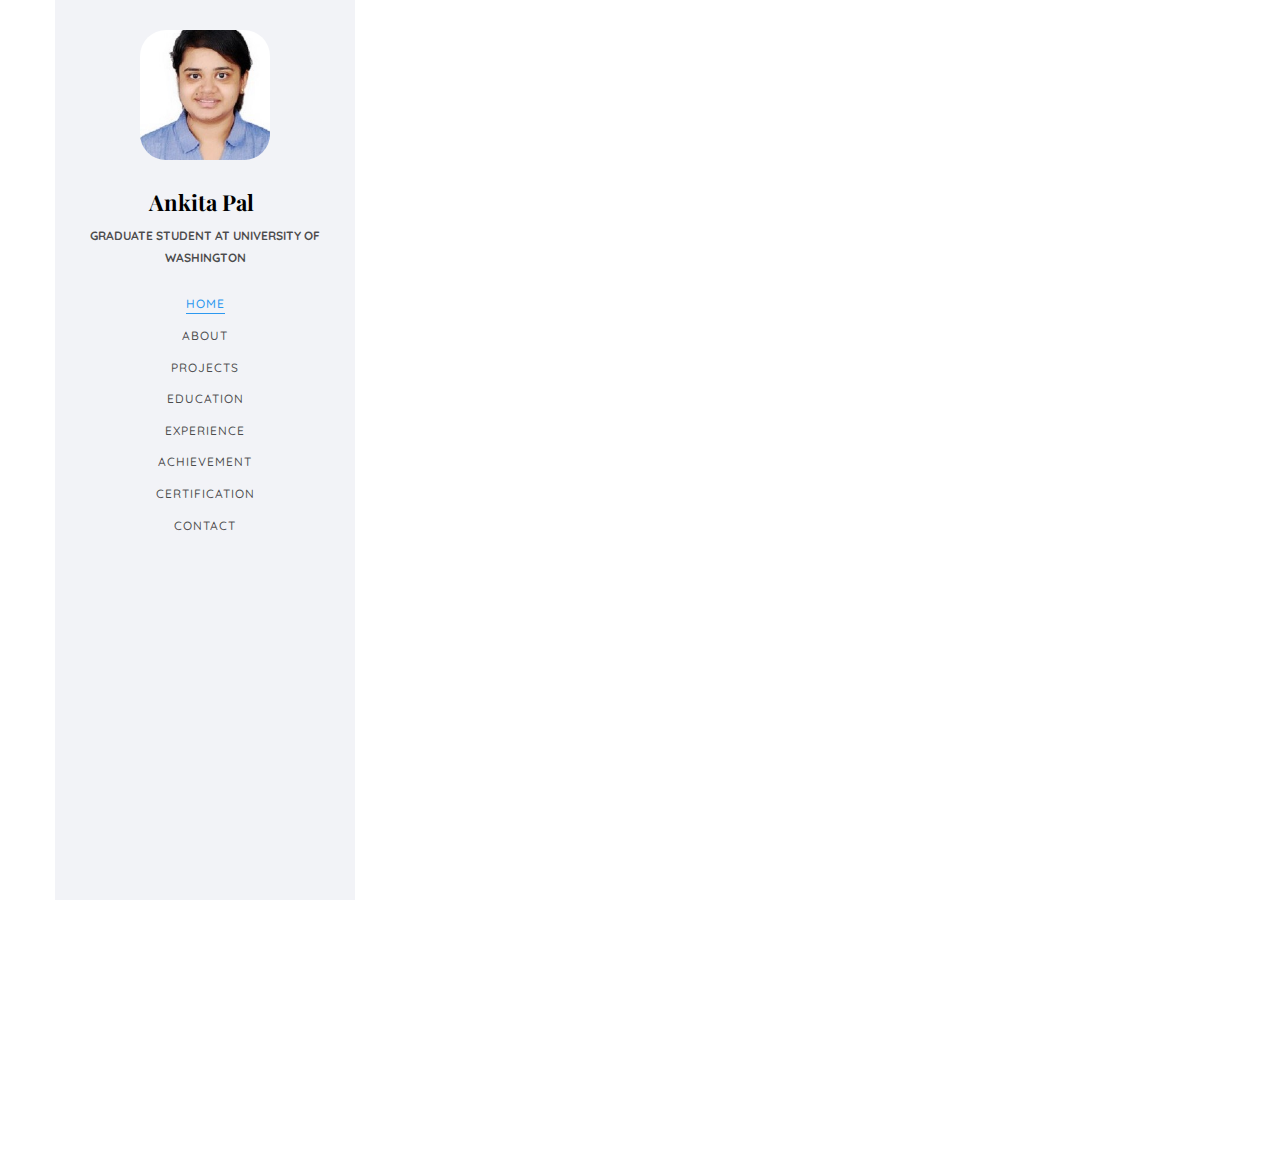
==== commit 634ca812: "Add files via upload" ====
--- a/chatbot.html
+++ b/chatbot.html
@@ -67,26 +67,27 @@
 							<div class="row row-bottom-padded-sm animate-box" data-animate-effect="fadeInLeft">
 								<div class="col-md-12">
 									<div class="about-desc">
-										<h2>Time-Aware News Recommendation Engine Based on Twitter User History</h2><a href="https://github.com/ankitapal189/News_recommendation"><u>Github Link</u></a>
-											   <h3><a>University of Washington</a><span>&nbsp;&nbsp;Mar 2020 - Jun 2020</span></h3>
-											  <p style="color: black">Proposed a method for news recommendation on social media platforms. Recommendation engine employs user-side information as well as the news article information for a hybrid Collaborative Filtering and Content-Based Filtering (CF-CBF) approach, to recommend a news article to the user. Experimented with both vectorized and graph-based approaches to cluster users based on their news consumption patterns. This forms the basis of the Collaborative Filtering component of the algorithm. On the item-side, experimented with vectorized and probabilistic approaches to find article clusters. Combining this with the time specific user interest for each topic, get a Content-Based Filtering (CBF) recommendation score. Finally, we take the two recommendation scores and combine them to a single score. Recommend the most relevant articles from the topics with the highest CF-CBF score for each user at a particular time period.</p>
-											  <img src="C:\Users\ankit\Downloads\Website\inboxpraveen.github.io\images\flow.PNG">
+										<h2>Generative based Human Conversation Chatbot</h2><a href="https://github.com/ankitapal189/ChatBot"><u>Github Link</u></a>
+											   <h3><a>Delhi Technological University</a><span>&nbsp;&nbsp;Jan 2017 - Jun 2017</span></h3>
+											  <p style="color: black">A ChatBot (short form of  Chat Robot) a computer program that simulates human conversation, or chat, through artificial intelligence. Typically, a chatbot will communicate with a real person, but applications are being developed in which two chatbots can communicate with each other. Chatbots are used in applications such as ecommerce customer service, call centers and Internet gaming. Retrieval-based bots use a repository of predefined responses and some kind of heuristic to pick an appropriate response based on the input and context.Generative models don’t rely on pre-defined responses. They generate new responses from scratch.In this project, we have been implemented a chatbot trained on the dataset of subtitles of Big Bang Theory.</p>
+								
 											  <h4>Data Collection</h4>
-											  <p>To creat a news recommendation engine, news as well as user data to model the user-item interactions, was needed.  While there are many text corpora for news article data, literature surveys showed that there are no openly available data sources to collect user interactions with news-items. Therefore, we decided to use Twitter data. We used tweets/retweets as the links between users and news articles. The twitter data used in our project was collected using the FakeNewsNet data repository. The repository provides a web-scraping tool that collects tweet and retweet data which refer to Politifact news articles.  This data is pulled using the Twitter API. </p>
+											  <p>
+											  We used data from the transcripts of the famous TV series The Big Bang Theory. The files were:
+											  <ul>
+												<li>text.txt: this is the training data contatining the pair in number token format</li>
+												<li>dict.json: this is the dicitonary to translate from number token to English word token in test time</li>
+												<li>actors.json : this is for signal indication in test time</li>
+												<li>summary.json : this file contain the length info for selecting the right bucket options for training</li> 
+											   </ul>
+											  </p>
 											  <h4>Experiments</h4>
-											  <p>For running our experiments, we split the data into training and test data sets. The split was done based on the active time span for each user.  70% of each user’s tweeting activity is used for the training data while the remaining 30% is retained for testing.  For inactive users (1-2 tweet only),we included 80% of such users in the training data, while the remaining users were considered ascold-start users in the test data. This was done to analyze the performance of our algorithm for cold and warm users. In our algorithm we have proposed two major ideas to recommend more personalized and time based recommendations. 
-											  <ul>
-												<li>Recommendations based on patterns in monthly interests in topics
-												<li>Hybrid Recommendations generated based on user clustering by Louvain community detection and article clustering based on LDA. 
-											  </ul>
-											  To test the effect of each of these proposed ideas, we evaluate our model against other baseline algorithms.</p>
-											  <h4>Model Evaluation Metrics</h4>
-											  <p>We compare our algorithm against the baseline models, by comparing metrics like MAP@K, Precision@K, Recall@K, and Area under the Curve (AUC). Our recommender system produces a list of recommendations for each user in the test set. MAP@K gives insight into how relevant the list of recommended items are while giving a ranking to the recommendations as well.   Therefore,  by using this metric we can determine how well we are front-loading our recommendations. Precision@K and Recall@K do not take into account the ordering of the articles.  These metrics simply calculate the precision and recall by considering only the subset of our top recommendations from rank 1 through k. They are informative in indicating how well the system is performing in terms of recommending the relevant articles. The Precision-Recall curve takes into account both precision and recall of the recommendation system. Since there is a tradeoff between precision and recall, the area under the curve (AUC) can therefore be used as a single balanced measure for the overall quality of a recommendation system.</p>
+											  <p>We used Word2Vec for the word embedding. We used Encode - Decoder Sequence to Sequence Modeling to train the data. The encoders and decoders we LSTMs</p>
+								
 											  
 											  <h4>Result and Conclusion</h4>
-											  <img src="C:\Users\ankit\Downloads\Website\inboxpraveen.github.io\images\results.PNG", style="height:300px; width:900px;">
-											  <img src="C:\Users\ankit\Downloads\Website\inboxpraveen.github.io\images\results2.PNG">
-											  <p>News Recommendation Systems pose a challenging problem due to the high dimensionality of the data.  Hybrid recommendations help to reduce the dimensionality, as well as improve recommendations based on similarities between within news articles and within users. The hybrid approach also helps to solve the User-side and Item-side cold start problems. Using the Louvain community detection algorithm, we find that we are able to group the users quite well in comparison to K-Means clustering.  We also find that LDA performs quite well as a topic modeling algorithm to classify similar articles. The popularity of different topics vary over time. Utilizing users’ time-based interest in different topics, tends to improve the model by recommending more relevant topics at any given time.  The smoothing constantGthat we have used in our implementation is an estimate of the average number of articles read across all time periods. The purpose of the smoothing constant is to take into account new users who do not have a substantial reading history. For the future scope of the project, it would be interesting to study how tuning the smoothing constant can improve the performance of the model.</p>
+											  <img src="C:\Users\ankit\Downloads\Website\inboxpraveen.github.io\images\chabot_res.png", style="height:300px; width:900px;">
+											  <p>The highly reliable chatbot was able to mimic daily human conversations.</p>
 
 									</div>
 								</div>
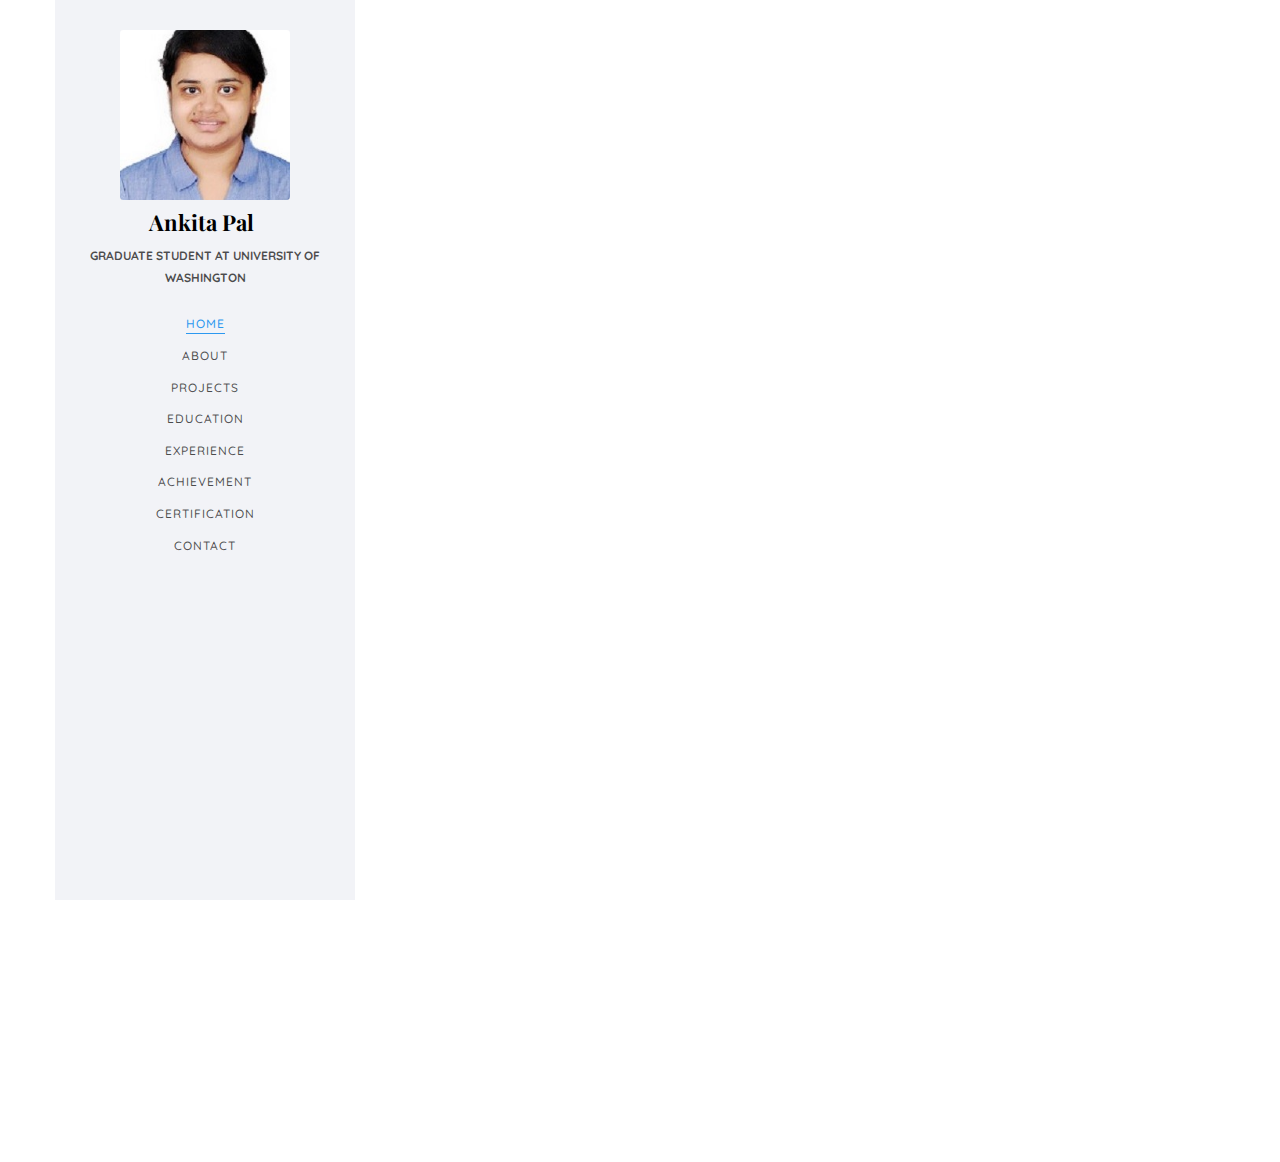
==== commit 0b604bf8: "Update chatbot.html" ====
--- a/chatbot.html
+++ b/chatbot.html
@@ -11,14 +11,7 @@
 	<meta name="author" content="Ankita Pal " />
         
     <!-- Global site tag (gtag.js) - Google Analytics -->
-    <script async src="https://www.googletagmanager.com/gtag/js?id=UA-143950329-1"></script>
-    <script>
-      window.dataLayer = window.dataLayer || [];
-      function gtag(){dataLayer.push(arguments);}
-      gtag('js', new Date());
-      gtag('config', 'UA-143950329-1');
-    </script>
-	<link rel="shortcut icon" href="favicon.ico">
+   	<link rel="shortcut icon" href="favicon.ico">
 	<link href="https://fonts.googleapis.com/css?family=Quicksand:300,400,500,700" rel="stylesheet">
 	<link href="https://fonts.googleapis.com/css?family=Playfair+Display:400,400i,700" rel="stylesheet">
 	<link rel="stylesheet" href="css/animate.css">
@@ -86,7 +79,7 @@
 								
 											  
 											  <h4>Result and Conclusion</h4>
-											  <img src="C:\Users\ankit\Downloads\Website\inboxpraveen.github.io\images\chabot_res.png", style="height:300px; width:900px;">
+											  <img src="images\chabot_res.png", style="height:300px; width:900px;">
 											  <p>The highly reliable chatbot was able to mimic daily human conversations.</p>
 
 									</div>
--- a/css/style.css
+++ b/css/style.css
@@ -88,14 +88,15 @@
       transform: translateX(-300px);
       padding-top: 4em; } }
   #colorlib-aside .author-img {
-    width: 130px;
-    height: 130px;
+    width: 170px;
+    height: 170px;
     margin: 0 auto;
-    margin-bottom: 30px;
-    -webkit-border-radius: 50%;
-    -moz-border-radius: 50%;
-    -ms-border-radius: 50%;
-    border-radius: 20%; }
+    margin-bottom: 10px;
+	padding: 10px;
+    -webkit-border-radius: 2%;
+    -moz-border-radius: 2%;
+    -ms-border-radius: 2%;
+    border-radius: 2%; }
   #colorlib-aside .position {
     display: block;
     margin-bottom: 2em;
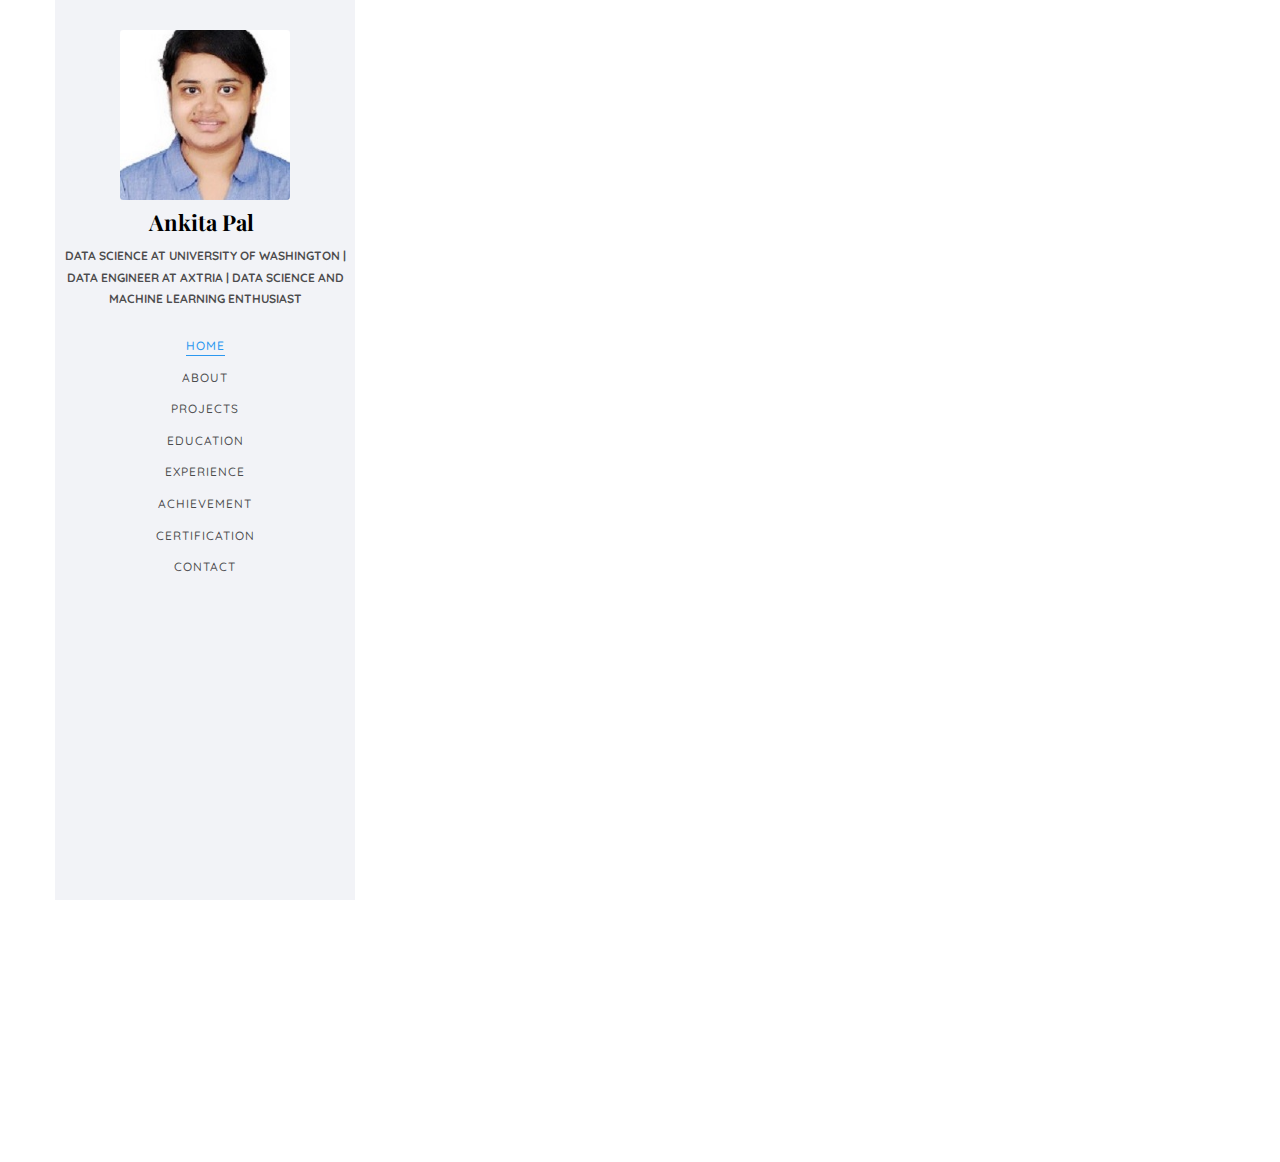
==== commit 31df0edb: "Update chatbot.html" ====
--- a/chatbot.html
+++ b/chatbot.html
@@ -6,12 +6,18 @@
 	<title>Ankita Pal </title>
 	<meta name="viewport" content="width=device-width, initial-scale=1">
         
-	<meta name="description" content="Ankita Pal  is an Machine Learning Engineer from Bengaluru. See more..." />
-	<meta name="keywords" content="Portfolio, Praven-, Ankita Pal-,Ankita Pal--linkedin,Ankita Pal--github,portfolio,Ankita Pal,,Ankita Pal-linkedin,ml-engineer,ai-engineer-Ankita Pal, Ankita Pal  github, Ankita Pal  linkedin, Ankita Pal ml engineer, Ankita Pal github, Ankita Pal linkedin, ai engineer"/>
+	<meta name="description" content="Data Science at University of Washington | Data Engineer at Axtria | Data Science and Machine Learning Enthusiast. See more..." />
 	<meta name="author" content="Ankita Pal " />
         
     <!-- Global site tag (gtag.js) - Google Analytics -->
-   	<link rel="shortcut icon" href="favicon.ico">
+   
+    <script>
+      window.dataLayer = window.dataLayer || [];
+      function gtag(){dataLayer.push(arguments);}
+      gtag('js', new Date());
+      gtag('config', 'UA-143950329-1');
+    </script>
+	<link rel="shortcut icon" href="favicon.ico">
 	<link href="https://fonts.googleapis.com/css?family=Quicksand:300,400,500,700" rel="stylesheet">
 	<link href="https://fonts.googleapis.com/css?family=Playfair+Display:400,400i,700" rel="stylesheet">
 	<link rel="stylesheet" href="css/animate.css">
@@ -33,12 +39,12 @@
 			<div class="text-center">
 				<div class="author-img" style="background-image: url(images/DSC_0256.JPG);"></div>
 				<h1 id="colorlib-logo"><a href="index.html">Ankita Pal </a></h1>
-				<span class="position"><strong>Graduate student at University of Washington</strong></span>
+				<span class="position"><strong>Data Science at University of Washington | Data Engineer at Axtria | Data Science and Machine Learning Enthusiast</strong></span>
 			</div>
 			<nav id="colorlib-main-menu" role="navigation" class="navbar">
 				<!--<div id="navbar" class="collapse">-->
 					<ul>
-						<li class="active"><a href="" data-nav-section="home">Home</a></li>
+						<li class="active"><a href="index.html">Home</a></li>
 						<li><a href="index.html#ABOUT">About</a></li> 
 						<li><a href="index.html#PROJECTS" data-nav-section="projects">Projects</a></li>
 						<li><a href="index.html#EDUCATION" data-nav-section="education">Education</a></li>
